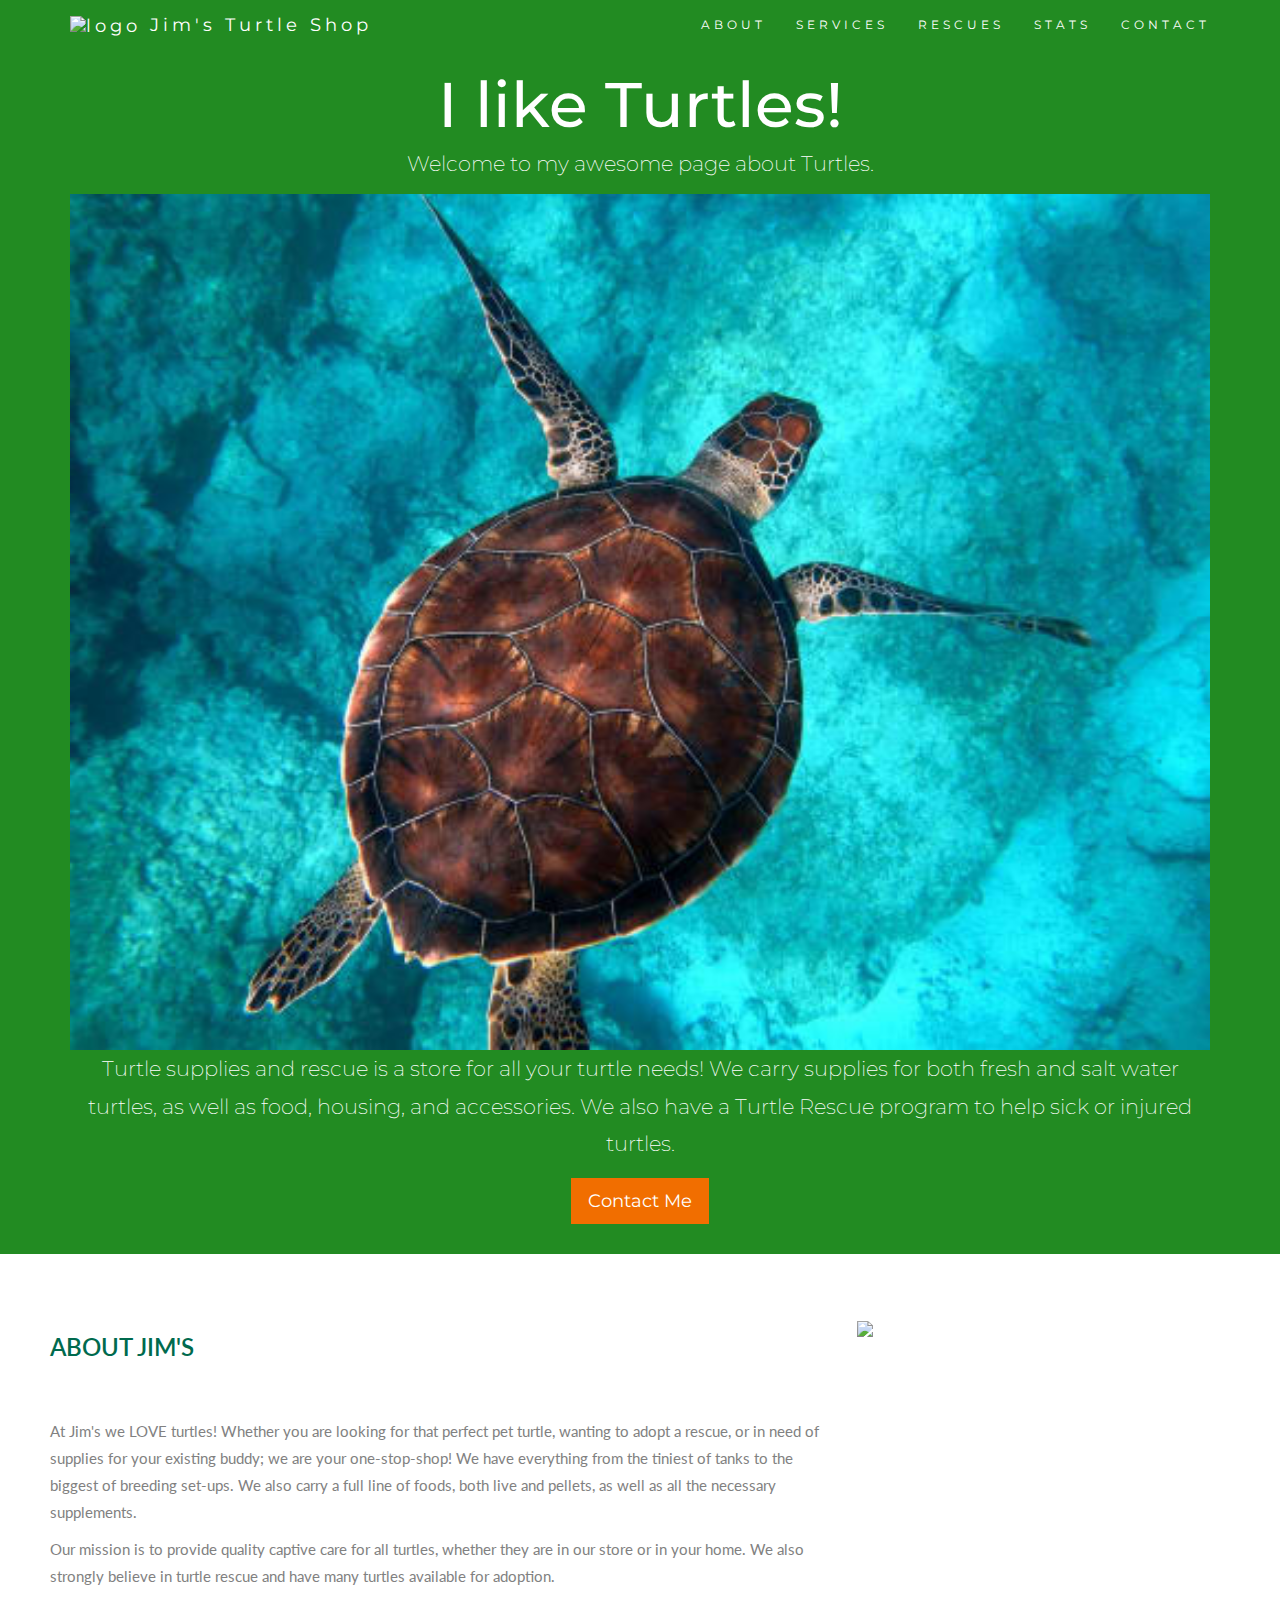
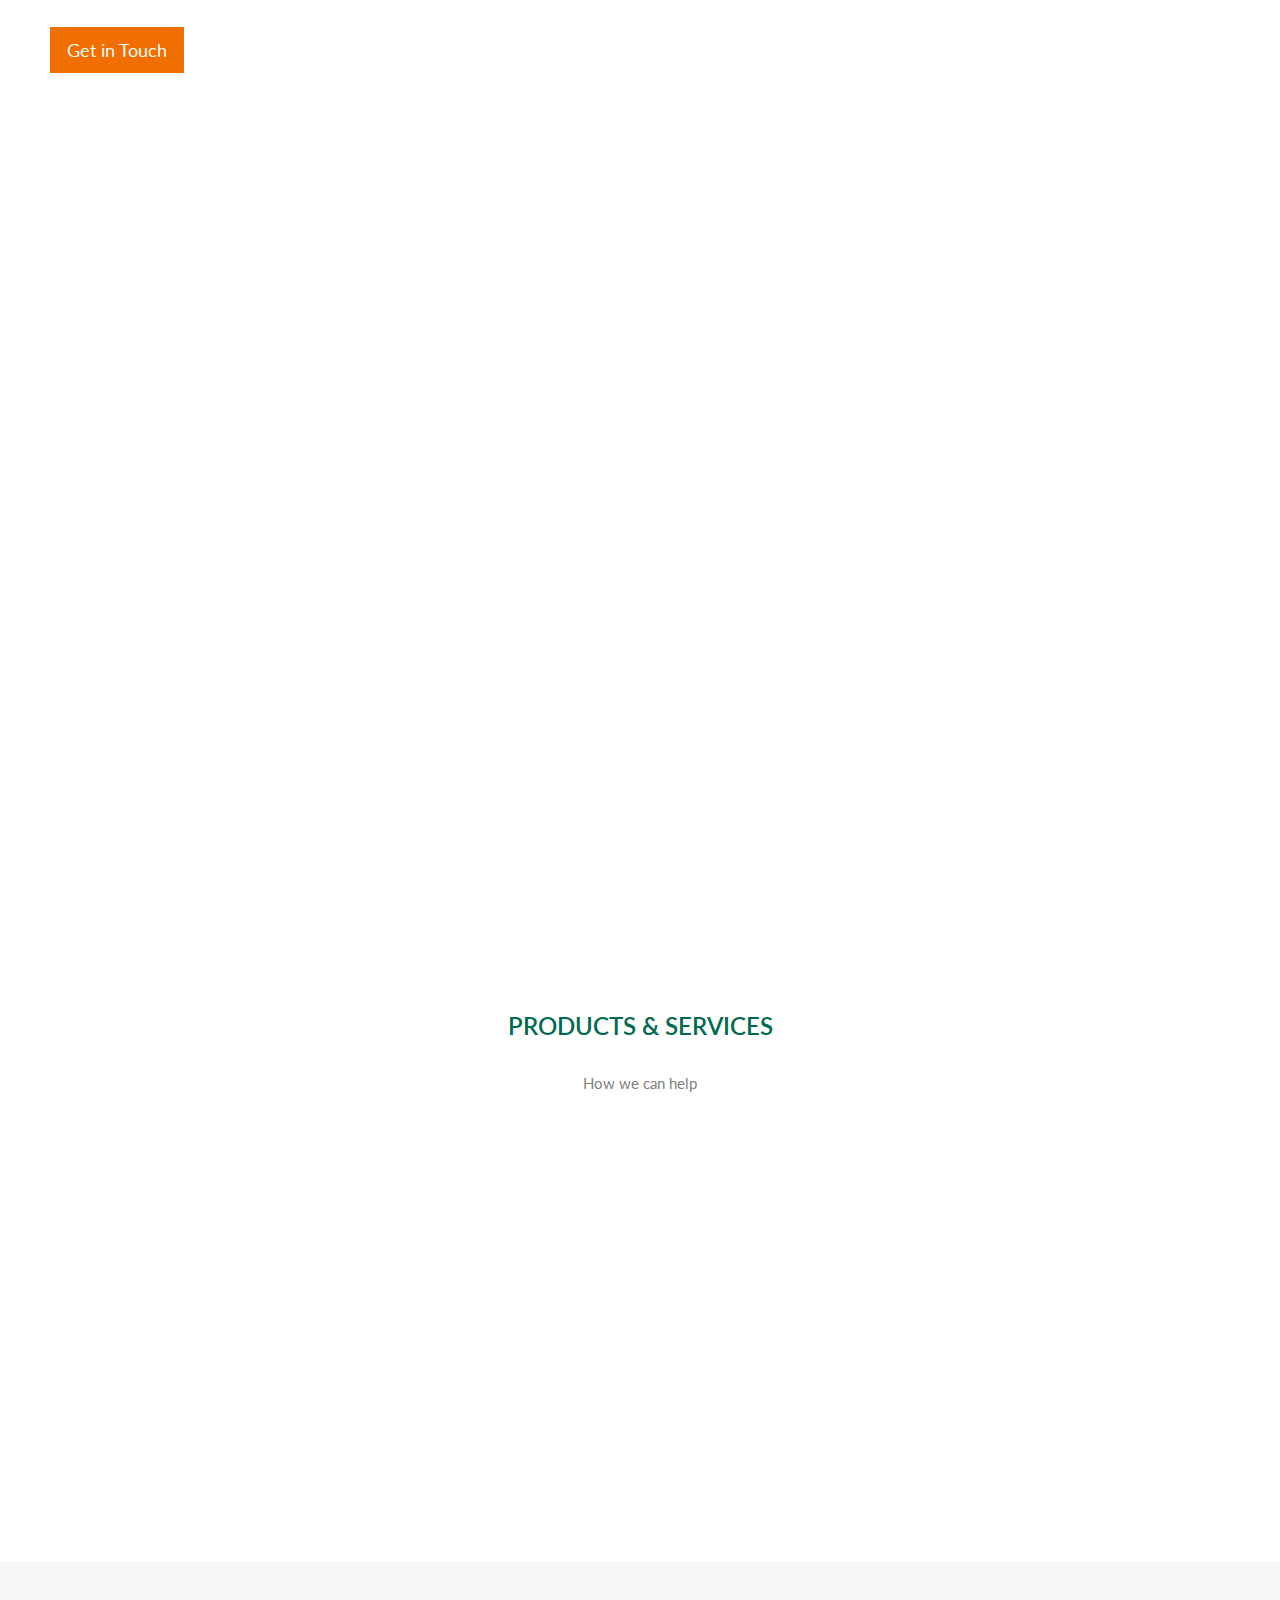
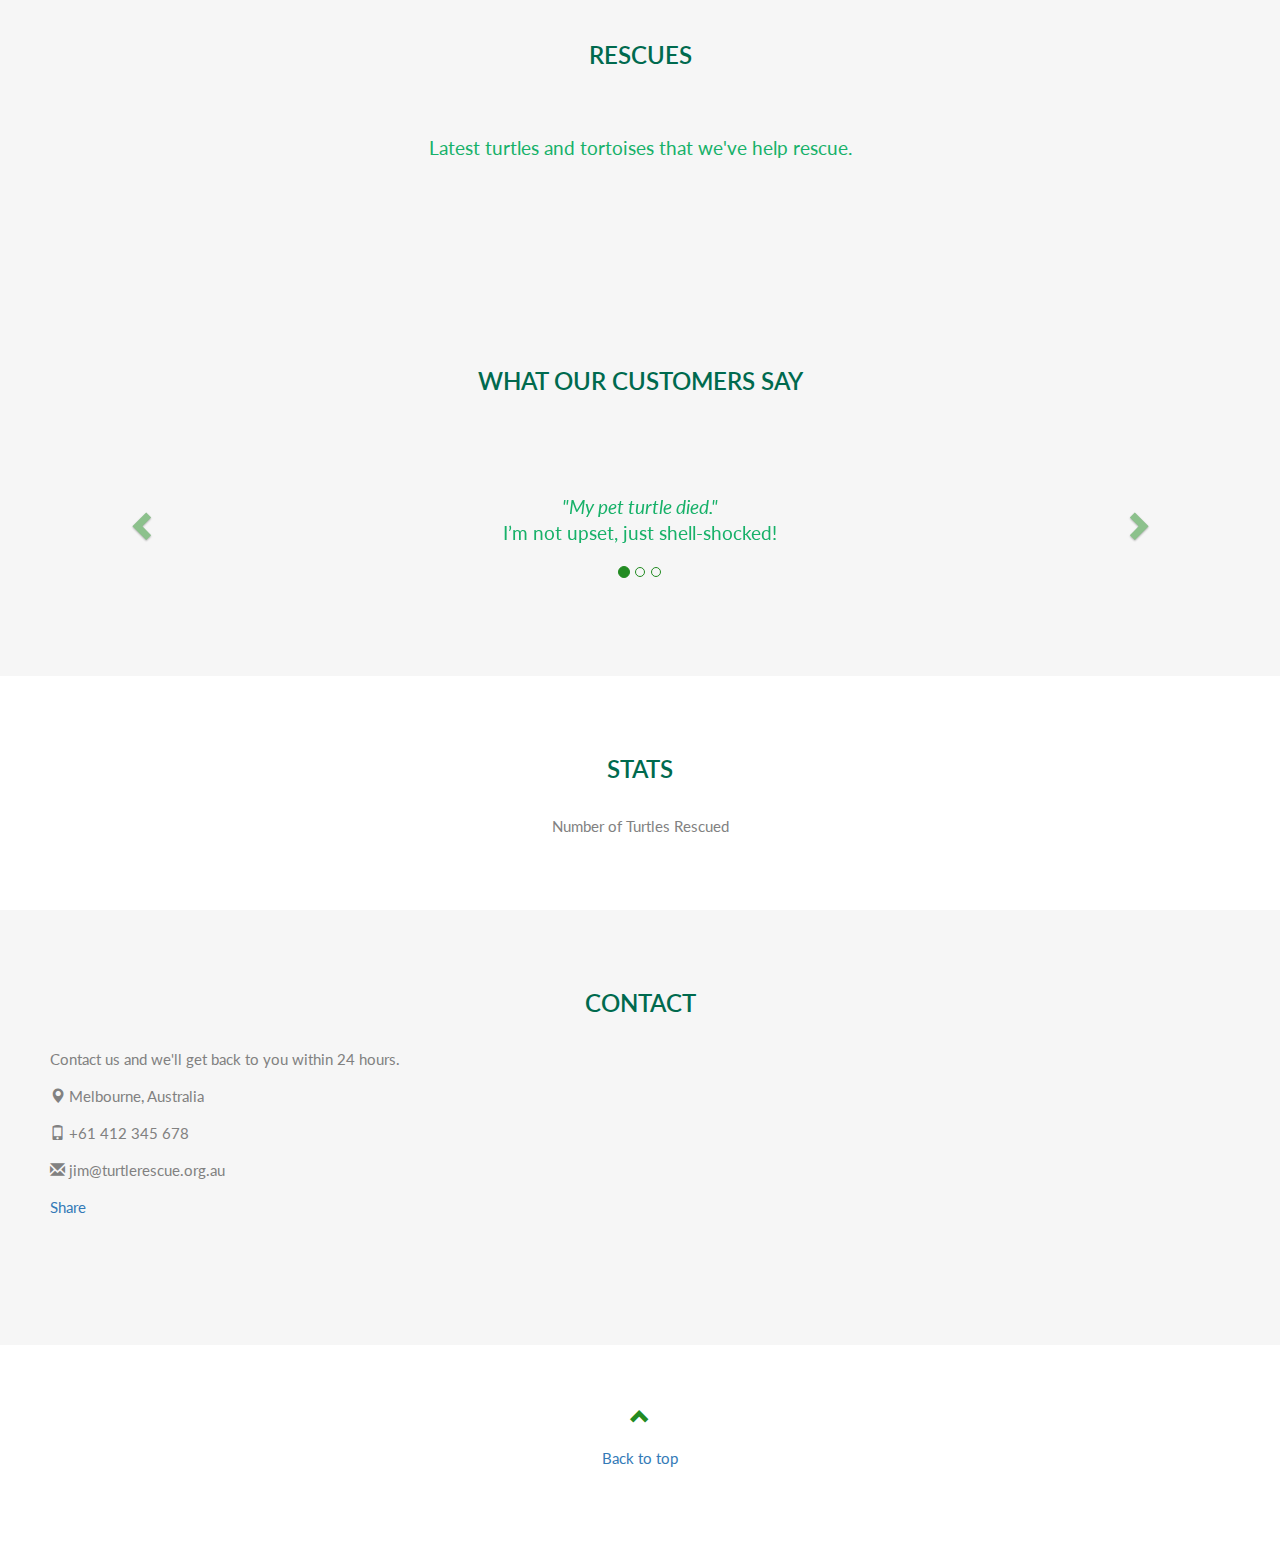
==== index.html @ ffd6977b "Added responsive images for the hero image" ====
<!DOCTYPE html>
<html lang="en">
  <head>
    <title>Jim's Turtle Shop</title>
    <meta charset="utf-8" />
    <meta name="viewport" content="width=device-width, initial-scale=1" />

    <!-- Styles -->
    <link
      rel="stylesheet"
      href="https://maxcdn.bootstrapcdn.com/bootstrap/3.4.1/css/bootstrap.min.css"
    />
    <link rel="preconnect" href="https://fonts.googleapis.com">
    <link rel="preconnect" href="https://fonts.gstatic.com" crossorigin>
    <link href="https://fonts.googleapis.com/css2?family=Lato&family=Montserrat&display=swap" rel="stylesheet">
    <link rel="stylesheet" href="styles.css" rel="stylesheet" type="text/css" />

    <!-- Javascript -->
    <script src="https://ajax.googleapis.com/ajax/libs/jquery/3.6.0/jquery.min.js"></script>
    <script src="https://maxcdn.bootstrapcdn.com/bootstrap/3.4.1/js/bootstrap.min.js"></script>
    <!-- import d3 library for displaying the chart -->
    <script src="https://d3js.org/d3.v3.min.js"></script>
  </head>
  <body id="myPage" data-spy="scroll" data-target=".navbar" data-offset="60">
    <nav class="navbar navbar-default navbar-fixed-top">
      <div class="container">
        <div class="navbar-header">
          <button
            type="button"
            class="navbar-toggle"
            data-toggle="collapse"
            data-target="#myNavbar"
          >
            <span class="icon-bar"></span>
            <span class="icon-bar"></span>
            <span class="icon-bar"></span>
          </button>
          <a class="navbar-brand" href="#myPage">
            <img
              src="logo.png"
              width="20"
              height="20"
              alt="logo"
              class="inline-block align-middle mr-2"
            />
            Jim's Turtle Shop
          </a>
        </div>
        <div class="collapse navbar-collapse" id="myNavbar">
          <ul class="nav navbar-nav navbar-right">
            <li><a href="#about">ABOUT</a></li>
            <li><a href="#services">SERVICES</a></li>
            <li><a href="#rescues">RESCUES</a></li>
            <li><a href="#stats">STATS</a></li>
            <li><a href="#contact">CONTACT</a></li>
          </ul>
        </div>
      </div>
    </nav>

    <div class="jumbotron jumbotron-fluid bg-dark">
      <div class="container text-white text-center">
        <h1 class="display-4">I like Turtles!</h1>
        <p class="lead">Welcome to my awesome page about Turtles.</p>
        <picture>
          <source
            media="(max-width: 767px)"
            sizes="(max-width: 1152px) 100vw, 1152px"
            srcset="
            ocean-turtle-03-opt_wbvh8k_ar_1_1,c_fill,g_auto__c_scale,w_360.jpg 360w,
            ocean-turtle-03-opt_wbvh8k_ar_1_1,c_fill,g_auto__c_scale,w_524.jpg 524w,
            ocean-turtle-03-opt_wbvh8k_ar_1_1,c_fill,g_auto__c_scale,w_662.jpg 662w,
            ocean-turtle-03-opt_wbvh8k_ar_1_1,c_fill,g_auto__c_scale,w_780.jpg 780w,
            ocean-turtle-03-opt_wbvh8k_ar_1_1,c_fill,g_auto__c_scale,w_886.jpg 886w,
            ocean-turtle-03-opt_wbvh8k_ar_1_1,c_fill,g_auto__c_scale,w_1053.jpg 1053w,
            ocean-turtle-03-opt_wbvh8k_ar_1_1,c_fill,g_auto__c_scale,w_1152.jpg 1152w
          ">
          <img
            sizes="(max-width: 3840px) 40vw, 1536px"
            srcset="
            ocean-turtle-03-opt_wbvh8k_c_scale,w_308.jpg 308w,
            ocean-turtle-03-opt_wbvh8k_c_scale,w_518.jpg 518w,
            ocean-turtle-03-opt_wbvh8k_c_scale,w_706.jpg 706w,
            ocean-turtle-03-opt_wbvh8k_c_scale,w_847.jpg 847w,
            ocean-turtle-03-opt_wbvh8k_c_scale,w_966.jpg 966w,
            ocean-turtle-03-opt_wbvh8k_c_scale,w_1105.jpg 1105w,
            ocean-turtle-03-opt_wbvh8k_c_scale,w_1238.jpg 1238w,
            ocean-turtle-03-opt_wbvh8k_c_scale,w_1536.jpg 1536w"
            src="ocean-turtle-03-opt_wbvh8k_c_scale,w_1536.jpg"
            alt="A turtle swimming in the ocean"
            height="540"
            width="720"
            fetchpriority="high" 
          />
        </picture>

        <p>
          Turtle supplies and rescue is a store for all your turtle needs! We
          carry supplies for both fresh and salt water turtles, as well as food,
          housing, and accessories. We also have a Turtle Rescue program to help
          sick or injured turtles.
        </p>
        <a class="btn btn-primary btn-lg" href="#contact" role="button"
          >Contact Me</a
        >
      </div>
      <!-- /.container -->
    </div>
    <!-- /.jumbotron -->

    <!-- Container (About Section) -->
    <div id="about" class="container-fluid">
      <div class="row">
        <div class="col-sm-8">
          <h2>About Jim's</h2>
          <br />
          <p>
            At Jim's we LOVE turtles! Whether you are looking for that perfect
            pet turtle, wanting to adopt a rescue, or in need of supplies for
            your existing buddy; we are your one-stop-shop! We have everything
            from the tiniest of tanks to the biggest of breeding set-ups. We
            also carry a full line of foods, both live and pellets, as well as
            all the necessary supplements.
          </p>

          <p>
            Our mission is to provide quality captive care for all turtles,
            whether they are in our store or in your home. We also strongly
            believe in turtle rescue and have many turtles available for
            adoption.
          </p>
          <br /><a class="btn btn-primary btn-lg" href="#contact" role="button"
            >Get in Touch</a
          >
        </div>
        <div class="col-sm-4">
          <img src="baby-turtle.gif" />
        </div>
      </div>
    </div>

    <!-- Container (Video Section) -->
    <div class="container-fluid">
      <div class="row">
        <div class="embed-responsive embed-responsive-16by9">
          <iframe
            class="embed-responsive-item"
            src="https://www.youtube.com/embed/CMNry4PE93Y?rel=0"
            allowfullscreen
          ></iframe>
        </div>
      </div>
    </div>

    <!-- Container (Services Section) -->
    <div id="services" class="container-fluid text-center">
      <h2>Products & Services</h2>
      <p>How we can help</p>
      <br />
      <div class="row slideanim">
        <div class="col-sm-4">
          <span class="glyphicon glyphicon-off logo-small"></span>
          <h4>Turtle Rescue</h4>
          <p>
            We have a turtle rescue program to help sick or injured turtles. We
            also have a turtle adoption program.
          </p>
        </div>
        <div class="col-sm-4">
          <span class="glyphicon glyphicon-heart logo-small"></span>
          <h4>Custom Enclosures</h4>
          <p>
            We can design and build custom turtle enclosures to fit your
            specific needs.
          </p>
        </div>
        <div class="col-sm-4">
          <span class="glyphicon glyphicon-lock logo-small"></span>
          <h4>Turtle Tanks</h4>
          <p>
            We have a wide selection of turtle tanks, from small to large, to
            accommodate any size turtle.
          </p>
        </div>
      </div>
      <br /><br />
      <div class="row slideanim">
        <div class="col-sm-4">
          <span class="glyphicon glyphicon-leaf logo-small"></span>
          <h4>Care Seminars</h4>
          <p>Jim himself gives FREE seminars monthly on proper turtle care.</p>
        </div>
        <div class="col-sm-4">
          <span class="glyphicon glyphicon-certificate logo-small"></span>
          <h4>Live Food</h4>
          <p>
            We stock live fish, crickets, and worms for your turtle to feast on.
          </p>
        </div>
        <div class="col-sm-4">
          <span class="glyphicon glyphicon-wrench logo-small"></span>
          <h4>Accessories</h4>
          <p>
            We carry a variety of turtle accessories, including basking docks,
            filter systems, and more.
          </p>
        </div>
      </div>
    </div>

    <!-- Container (Rescues Section) -->
    <div id="rescues" class="container-fluid text-center bg-grey">
      <h2>Rescues</h2>
      <br />
      <h4>Latest turtles and tortoises that we've help rescue.</h4>
      <div class="row text-center slideanim">
        <div class="col-sm-4">
          <div class="thumbnail">
            <img src="ocean-turtle-04.jpg" alt="Tina, Tess, and Tiffany" />
            <p><strong>Tina, Tess, and Tiffany</strong></p>
            <p>3 cute baby tortoises</p>
          </div>
        </div>
        <div class="col-sm-4">
          <div class="thumbnail">
            <img src="ocean-turtle-01.jpg" alt="Tim" />
            <p><strong>Tim</strong></p>
            <p>An older one who ate a plastic straw.</p>
          </div>
        </div>
        <div class="col-sm-4">
          <div class="thumbnail">
            <img src="ocean-turtle-02.jpg" alt="Tate" />
            <p><strong>Tate</strong></p>
            <p>A strong swimmer who had a sore flipper.</p>
          </div>
        </div>
      </div>
      <br />

      <h2>What our customers say</h2>
      <div
        id="myCarousel"
        class="carousel slide text-center"
        data-ride="carousel"
      >
        <!-- Indicators -->
        <ol class="carousel-indicators">
          <li data-target="#myCarousel" data-slide-to="0" class="active"></li>
          <li data-target="#myCarousel" data-slide-to="1"></li>
          <li data-target="#myCarousel" data-slide-to="2"></li>
        </ol>

        <!-- Wrapper for slides -->
        <div class="carousel-inner" role="listbox">
          <div class="item active">
            <h4>
              "My pet turtle died."<br /><span
                >I’m not upset, just shell-shocked!</span
              >
            </h4>
          </div>
          <div class="item">
            <h4>
              "Where does a turtle go when it’s raining?"<br /><span>
                A shell-ter.</span
              >
            </h4>
          </div>
          <div class="item">
            <h4>
              "My friend and I went to a turtle pun class yesterday. "<br /><span
                >It tortoise nothing.</span
              >
            </h4>
          </div>
        </div>

        <!-- Left and right controls -->
        <a
          class="left carousel-control"
          href="#myCarousel"
          role="button"
          data-slide="prev"
        >
          <span
            class="glyphicon glyphicon-chevron-left"
            aria-hidden="true"
          ></span>
          <span class="sr-only">Previous</span>
        </a>
        <a
          class="right carousel-control"
          href="#myCarousel"
          role="button"
          data-slide="next"
        >
          <span
            class="glyphicon glyphicon-chevron-right"
            aria-hidden="true"
          ></span>
          <span class="sr-only">Next</span>
        </a>
      </div>
    </div>

    <!-- Container (Stats Section) -->
    <div id="stats" class="container-fluid">
      <div class="text-center">
        <h2>Stats</h2>
        <p>Number of Turtles Rescued</p>
      </div>
      <div class="row slideanim">
        <!-- svg chart goes here-->
        <div id="graphic"></div>
      </div>
    </div>

    <!-- Container (Contact Section) -->
    <div id="contact" class="container-fluid bg-grey">
      <h2 class="text-center">CONTACT</h2>
      <div class="row">
        <div class="col-sm-5">
          <p>Contact us and we'll get back to you within 24 hours.</p>
          <p>
            <span class="glyphicon glyphicon-map-marker"></span> Melbourne,
            Australia
          </p>
          <p><span class="glyphicon glyphicon-phone"></span> +61 412 345 678</p>
          <p>
            <span class="glyphicon glyphicon-envelope"></span>
            jim@turtlerescue.org.au
          </p>
          <!--   facebook share widget -->
          <div id="fb-root"></div>
          <script
            async
            defer
            crossorigin="anonymous"
            src="https://connect.facebook.net/en_US/sdk.js#xfbml=1&version=v3.3&appId=1042987515879761&autoLogAppEvents=1"
          ></script>
          <div
            class="fb-share-button"
            data-href="https://www.facebook.com/googlechrome/"
            data-layout="button_count"
            data-size="small"
          >
            <a
              target="_blank"
              href="https://www.facebook.com/sharer/sharer.php?u=https%3A%2F%2Fwww.facebook.com%2Fgoldblumofficial%2F&amp;src=sdkpreparse"
              class="fb-xfbml-parse-ignore"
              >Share</a
            >
          </div>
        </div>
        <div class="col-sm-7 slideanim">
          <div class="row">
            <div class="col-sm-6 form-group">
              <input
                class="form-control"
                id="name"
                name="name"
                placeholder="Name"
                type="text"
                required
              />
            </div>
            <div class="col-sm-6 form-group">
              <input
                class="form-control"
                id="email"
                name="email"
                placeholder="Email"
                type="email"
                required
              />
            </div>
          </div>
          <textarea
            class="form-control"
            id="comments"
            name="comments"
            placeholder="Comment"
            rows="5"
          ></textarea
          ><br />
          <div class="row">
            <div class="col-sm-12 form-group">
              <button class="btn btn-primary pull-right" type="submit">
                Send
              </button>
            </div>
          </div>
        </div>
      </div>
    </div>

    <footer class="container-fluid text-center">
      <a href="#myPage" title="To Top">
        <span class="glyphicon glyphicon-chevron-up"></span>
        <p>Back to top</p>
      </a>
    </footer>

    <script>
      $(document).ready(function(){
        // Add smooth scrolling to all links in navbar + footer link
        $(".navbar a, footer a[href='#myPage']").on('click', function(event) {
          // Make sure this.hash has a value before overriding default behavior
          if (this.hash !== "") {
            // Prevent default anchor click behavior
            event.preventDefault();

            // Store hash
            var hash = this.hash;

            // Using jQuery's animate() method to add smooth page scroll
            // The optional number (900) specifies the number of milliseconds it takes to scroll to the specified area
            $('html, body').animate({
              scrollTop: $(hash).offset().top
            }, 900, function(){

              // Add hash (#) to URL when done scrolling (default click behavior)
              window.location.hash = hash;
            });
          } // End if
        });

        $(window).scroll(function() {
          $(".slideanim").each(function(){
            var pos = $(this).offset().top;

            var winTop = $(window).scrollTop();
              if (pos < winTop + 600) {
                $(this).addClass("slide");
              }
          });
        });
      })
    </script>

    <script src="script.js"></script>
  </body>
</html>
---- styles.css ----
body
{
  font: 400 15px Lato, sans-serif;
  line-height: 1.8;
  color: #818181;
}

h2
{
  font-size: 24px;
  text-transform: uppercase;
  color: #006A4E;
  font-weight: 600;
  margin-bottom: 30px;
}

h4
{
  font-size: 19px;
  line-height: 1.375em;
  color: #17B169;
  font-weight: 400;
  margin-bottom: 30px;
}

img {
  width: 100%;
  height: auto;
}

.jumbotron {
  position:relative;
  overflow:hidden;
  background-color: #228b22;
  color: #fff;
  padding: 5rem 0px 3rem !important;
  font-family: Montserrat, sans-serif;
  margin-bottom: 0px;
}

.container-fluid
{
  padding: 60px 50px;
}

.bg-grey
{
  background-color: #f6f6f6;
}

.navbar-default .navbar-toggle .icon-bar {
    background-color: #fff;
}

.navbar-default, .navbar-default .navbar-toggle:focus, .navbar-default .navbar-toggle:hover {
    background-color: #228b22;
}

.navbar-brand>img {
    max-height: 100%;
    height: 100%;
    width: auto;
    margin: 0 auto;
    -o-object-fit: contain;
    object-fit: contain;
    display: inline;
}

.btn-primary {
    color: #fff;
    background-color: #f16e00;
    border-color: #f16e00;
    border-radius: 0px;
}

.btn-primary:hover, .btn-primary:active {
    color: #000;
    background-color: #fff;
    border-color: #000;
    border-radius: 0px;
}

.thumbnail
{
  padding: 0 0 15px 0;
  border: none;
  border-radius: 0;
}

.thumbnail img
{
  width: 100%;
  height: 100%;
  margin-bottom: 10px;
}

.carousel-control.right, .carousel-control.left
{
  background-image: none;
  color: #228b22;
}

.carousel-indicators li
{
  border-color: #228b22;
}

.carousel-indicators li.active
{
  background-color: #228b22;
}

.item h4
{
  font-size: 19px;
  line-height: 1.375em;
  font-weight: 400;
  font-style: italic;
  margin: 70px 0;
}

.item span
{
  font-style: normal;
}

.panel
{
  border: 1px solid #228b22;
  border-radius: 0 !important;
  transition: box-shadow 0.5s;
}

.panel:hover
{
  box-shadow: 5px 0px 40px rgba(0,0,0, .2);
}

.panel-footer .btn:hover
{
  border: 1px solid #228b22;
  background-color: #fff !important;
  color: #228b22;
}

.panel-heading
{
  color: #fff !important;
  background-color: #228b22 !important;
  padding: 25px;
  border-bottom: 1px solid transparent;
  border-top-left-radius: 0px;
  border-top-right-radius: 0px;
  border-bottom-left-radius: 0px;
  border-bottom-right-radius: 0px;
}

.panel-footer
{
  background-color: white !important;
}

.panel-footer h3
{
  font-size: 32px;
}

.panel-footer h4
{
  color: #aaa;
  font-size: 14px;
}

.panel-footer .btn
{
  margin: 15px 0;
  background-color: #228b22;
  color: #fff;
}

.navbar
{
  margin-bottom: 0;
  background-color: #228b22;
  z-index: 9999;
  border: 0;
  font-size: 12px !important;
  line-height: 1.42857143 !important;
  letter-spacing: 4px;
  border-radius: 0;
  font-family: Montserrat, sans-serif;
}

.navbar li a, .navbar .navbar-brand
{
  color: #fff !important;
}

.navbar-nav li a:hover, .navbar-nav li.active a
{
  color: #228b22 !important;
  background-color: #fff !important;
}

.navbar-default .navbar-toggle
{
  border-color: transparent;
  color: #fff !important;
}

footer .glyphicon
{
  font-size: 20px;
  margin-bottom: 20px;
  color: #228b22;
}

.slideanim
{
  visibility: hidden;
}

.slide
{
  animation-name: slide;
  -webkit-animation-name: slide;
  animation-duration: 1s;
  -webkit-animation-duration: 1s;
  visibility: visible;
}

@keyframes slide
{
  0%
  {
    opacity: 0;
    transform: translateY(70%);
  }

  100%
  {
    opacity: 1;
    transform: translateY(0%);
  }
}

@-webkit-keyframes slide
{
  0%
  {
    opacity: 0;
    -webkit-transform: translateY(70%);
  }

  100%
  {
    opacity: 1;
    -webkit-transform: translateY(0%);
  }
}

@media screen and (max-width: 768px)
{
  .col-sm-4
  {
    text-align: center;
    margin: 25px 0;
  }

  .btn-lg
  {
    width: 100%;
    margin-bottom: 35px;
  }
}

@media screen and (max-width: 480px)
{
  .logo
  {
    font-size: 150px;
  }
}


/* chart */


path { 
    stroke: #228b22;
    stroke-width: 3;
    fill: none;
}

.axis path,
.axis line {
    fill: none;
    stroke: #D3D3D3;
    stroke-width: 1;
    shape-rendering: crispEdges;
}
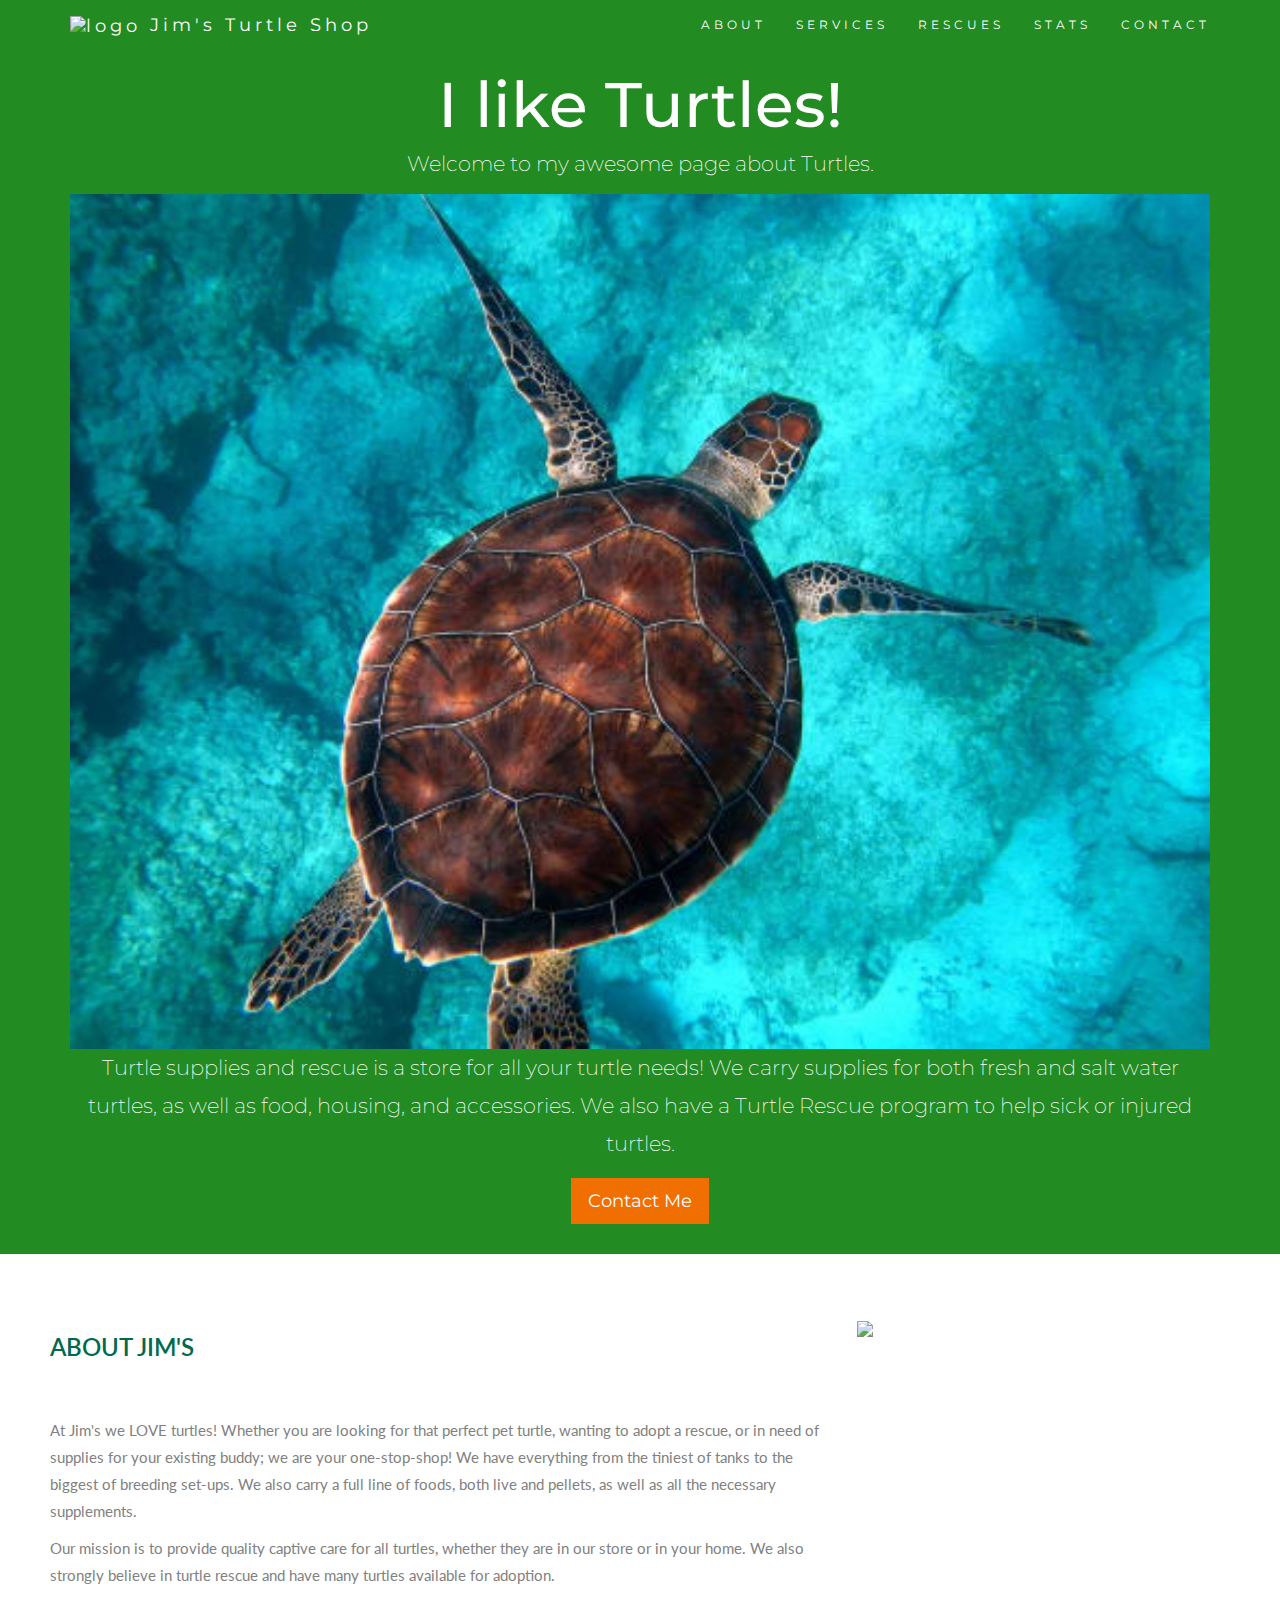
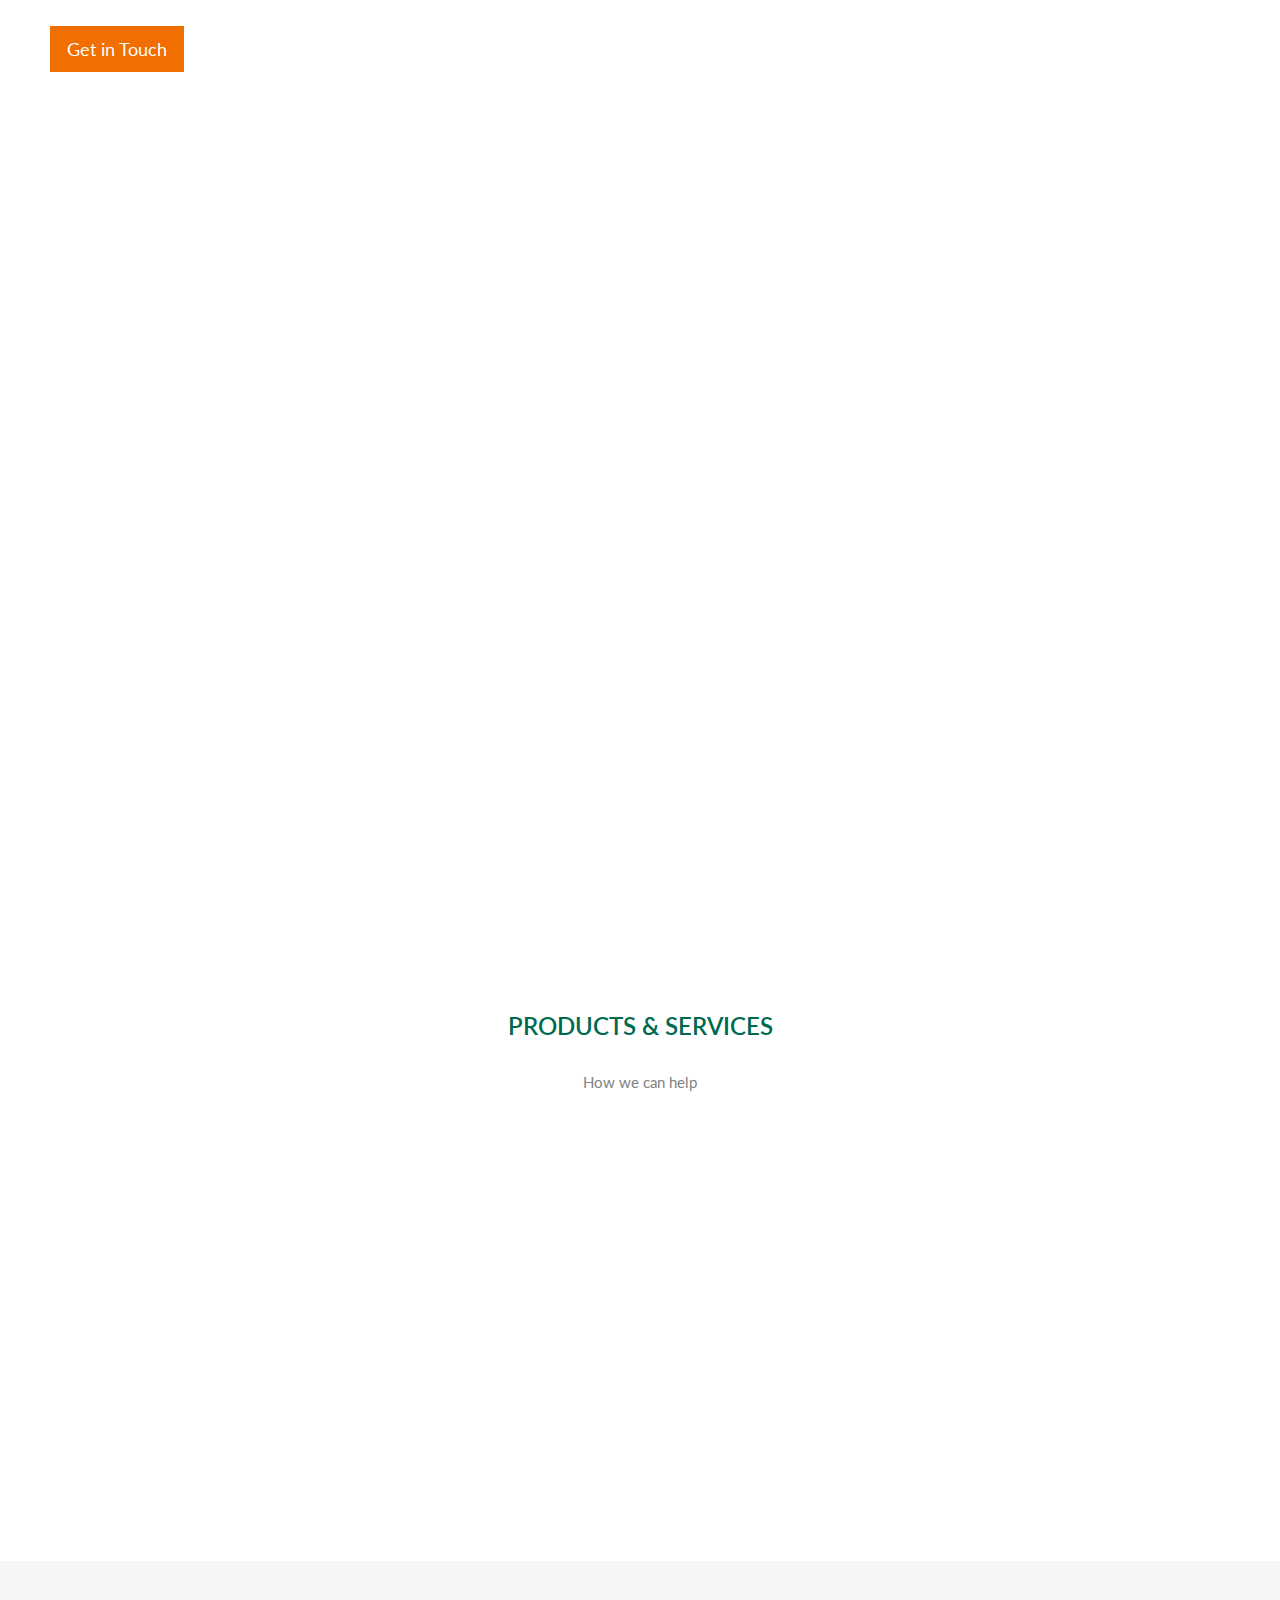
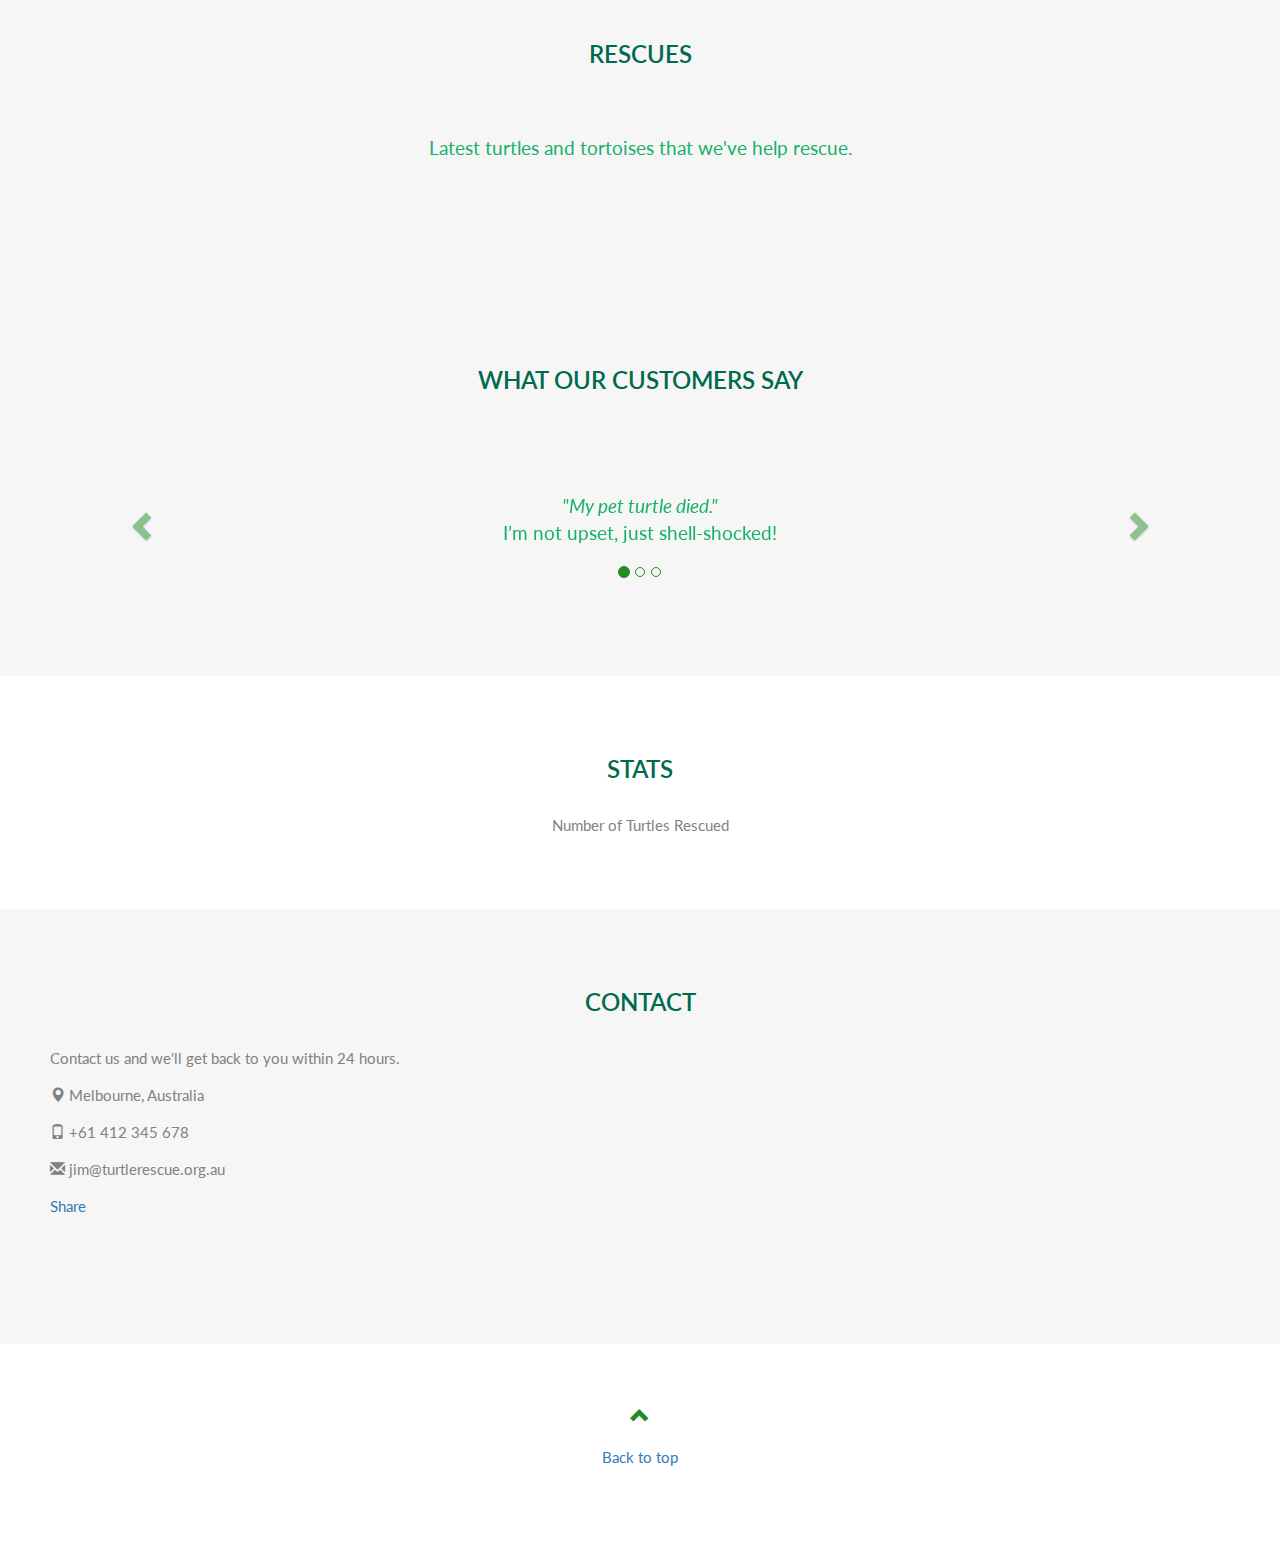
==== commit 3ea38443: "Added only one art direction to responsive hero image" ====
--- a/index.html
+++ b/index.html
@@ -63,28 +63,16 @@
         <h1 class="display-4">I like Turtles!</h1>
         <p class="lead">Welcome to my awesome page about Turtles.</p>
         <picture>
-          <source
-            media="(max-width: 767px)"
-            sizes="(max-width: 1152px) 100vw, 1152px"
-            srcset="
-            ocean-turtle-03-opt_wbvh8k_ar_1_1,c_fill,g_auto__c_scale,w_360.jpg 360w,
-            ocean-turtle-03-opt_wbvh8k_ar_1_1,c_fill,g_auto__c_scale,w_524.jpg 524w,
-            ocean-turtle-03-opt_wbvh8k_ar_1_1,c_fill,g_auto__c_scale,w_662.jpg 662w,
-            ocean-turtle-03-opt_wbvh8k_ar_1_1,c_fill,g_auto__c_scale,w_780.jpg 780w,
-            ocean-turtle-03-opt_wbvh8k_ar_1_1,c_fill,g_auto__c_scale,w_886.jpg 886w,
-            ocean-turtle-03-opt_wbvh8k_ar_1_1,c_fill,g_auto__c_scale,w_1053.jpg 1053w,
-            ocean-turtle-03-opt_wbvh8k_ar_1_1,c_fill,g_auto__c_scale,w_1152.jpg 1152w
-          ">
           <img
             sizes="(max-width: 3840px) 40vw, 1536px"
             srcset="
-            ocean-turtle-03-opt_wbvh8k_c_scale,w_308.jpg 308w,
-            ocean-turtle-03-opt_wbvh8k_c_scale,w_518.jpg 518w,
-            ocean-turtle-03-opt_wbvh8k_c_scale,w_706.jpg 706w,
-            ocean-turtle-03-opt_wbvh8k_c_scale,w_847.jpg 847w,
-            ocean-turtle-03-opt_wbvh8k_c_scale,w_966.jpg 966w,
-            ocean-turtle-03-opt_wbvh8k_c_scale,w_1105.jpg 1105w,
-            ocean-turtle-03-opt_wbvh8k_c_scale,w_1238.jpg 1238w,
+            ocean-turtle-03-opt_wbvh8k_c_scale,w_360.jpg 360w,
+            ocean-turtle-03-opt_wbvh8k_c_scale,w_525.jpg 525w,
+            ocean-turtle-03-opt_wbvh8k_c_scale,w_735.jpg 735w,
+            ocean-turtle-03-opt_wbvh8k_c_scale,w_877.jpg 877w,
+            ocean-turtle-03-opt_wbvh8k_c_scale,w_997.jpg 997w,
+            ocean-turtle-03-opt_wbvh8k_c_scale,w_1132.jpg 1132w,
+            ocean-turtle-03-opt_wbvh8k_c_scale,w_1232.jpg 1232w,
             ocean-turtle-03-opt_wbvh8k_c_scale,w_1536.jpg 1536w"
             src="ocean-turtle-03-opt_wbvh8k_c_scale,w_1536.jpg"
             alt="A turtle swimming in the ocean"
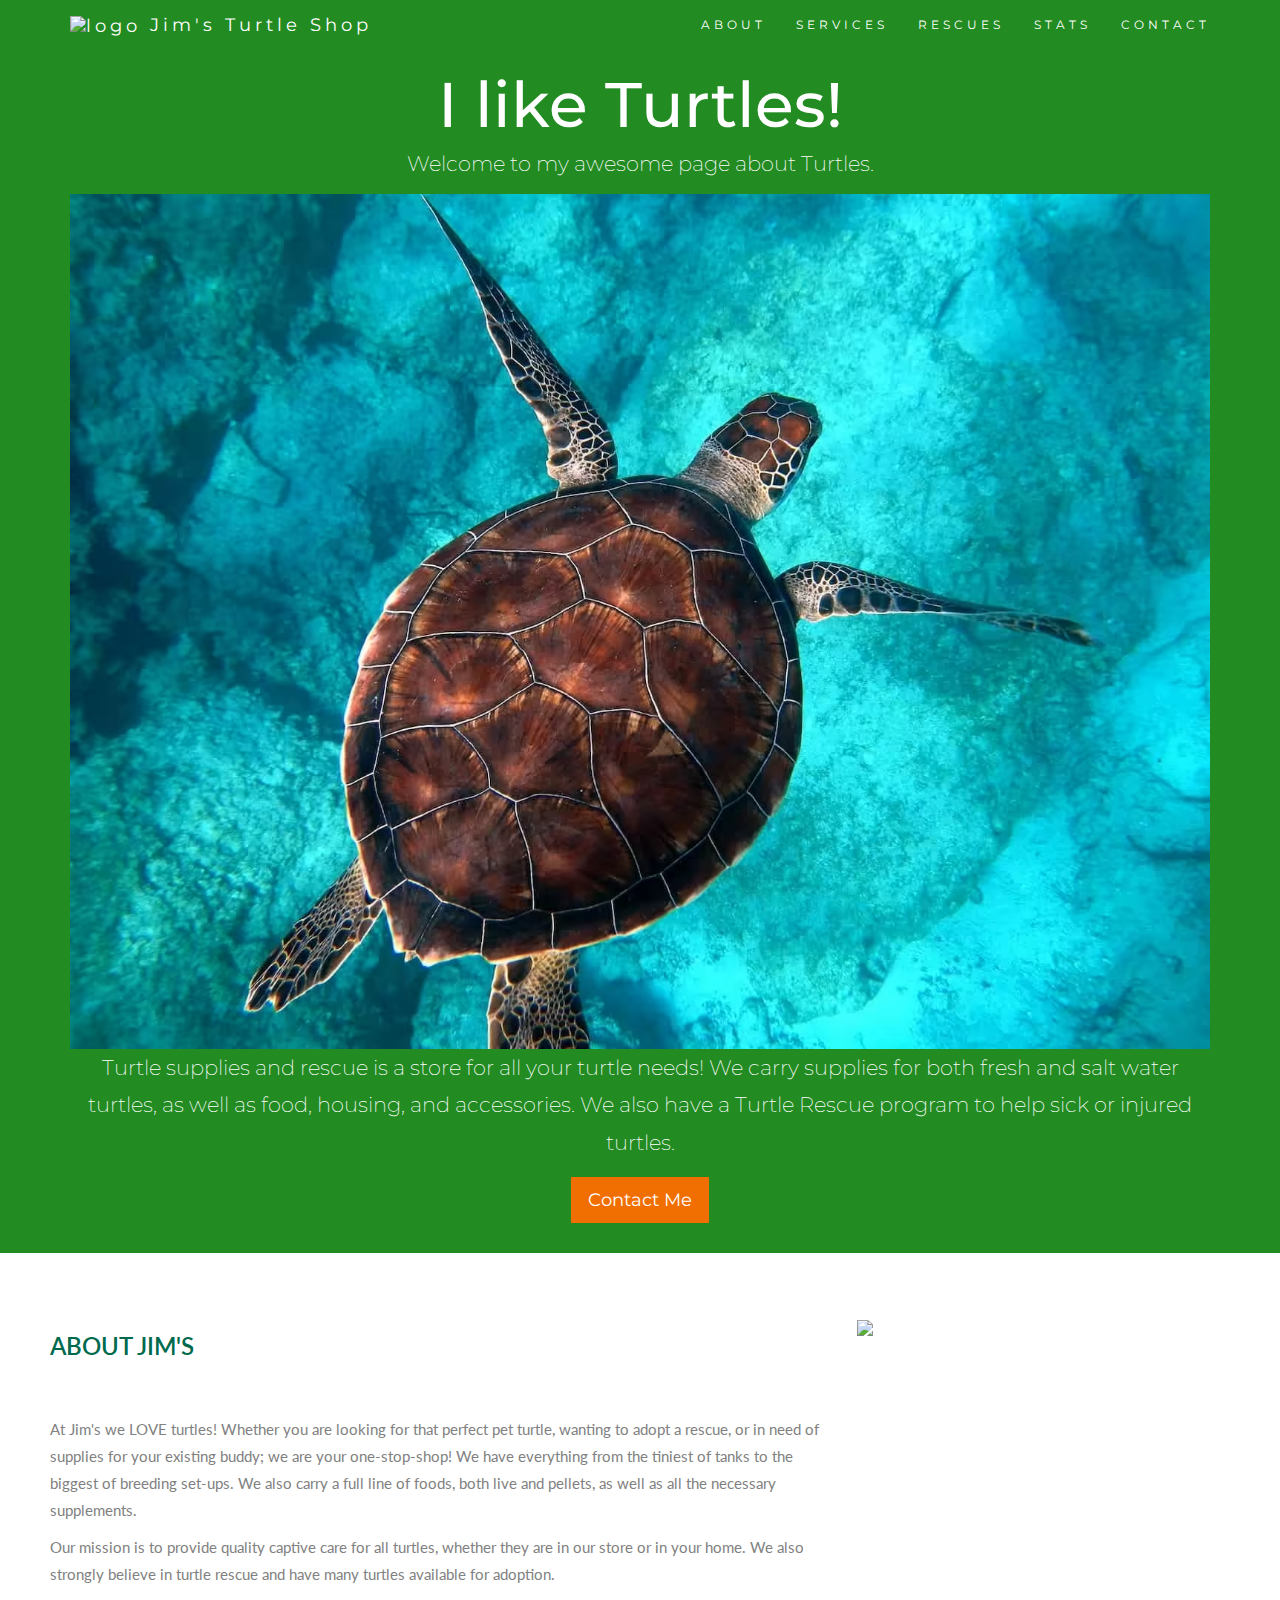
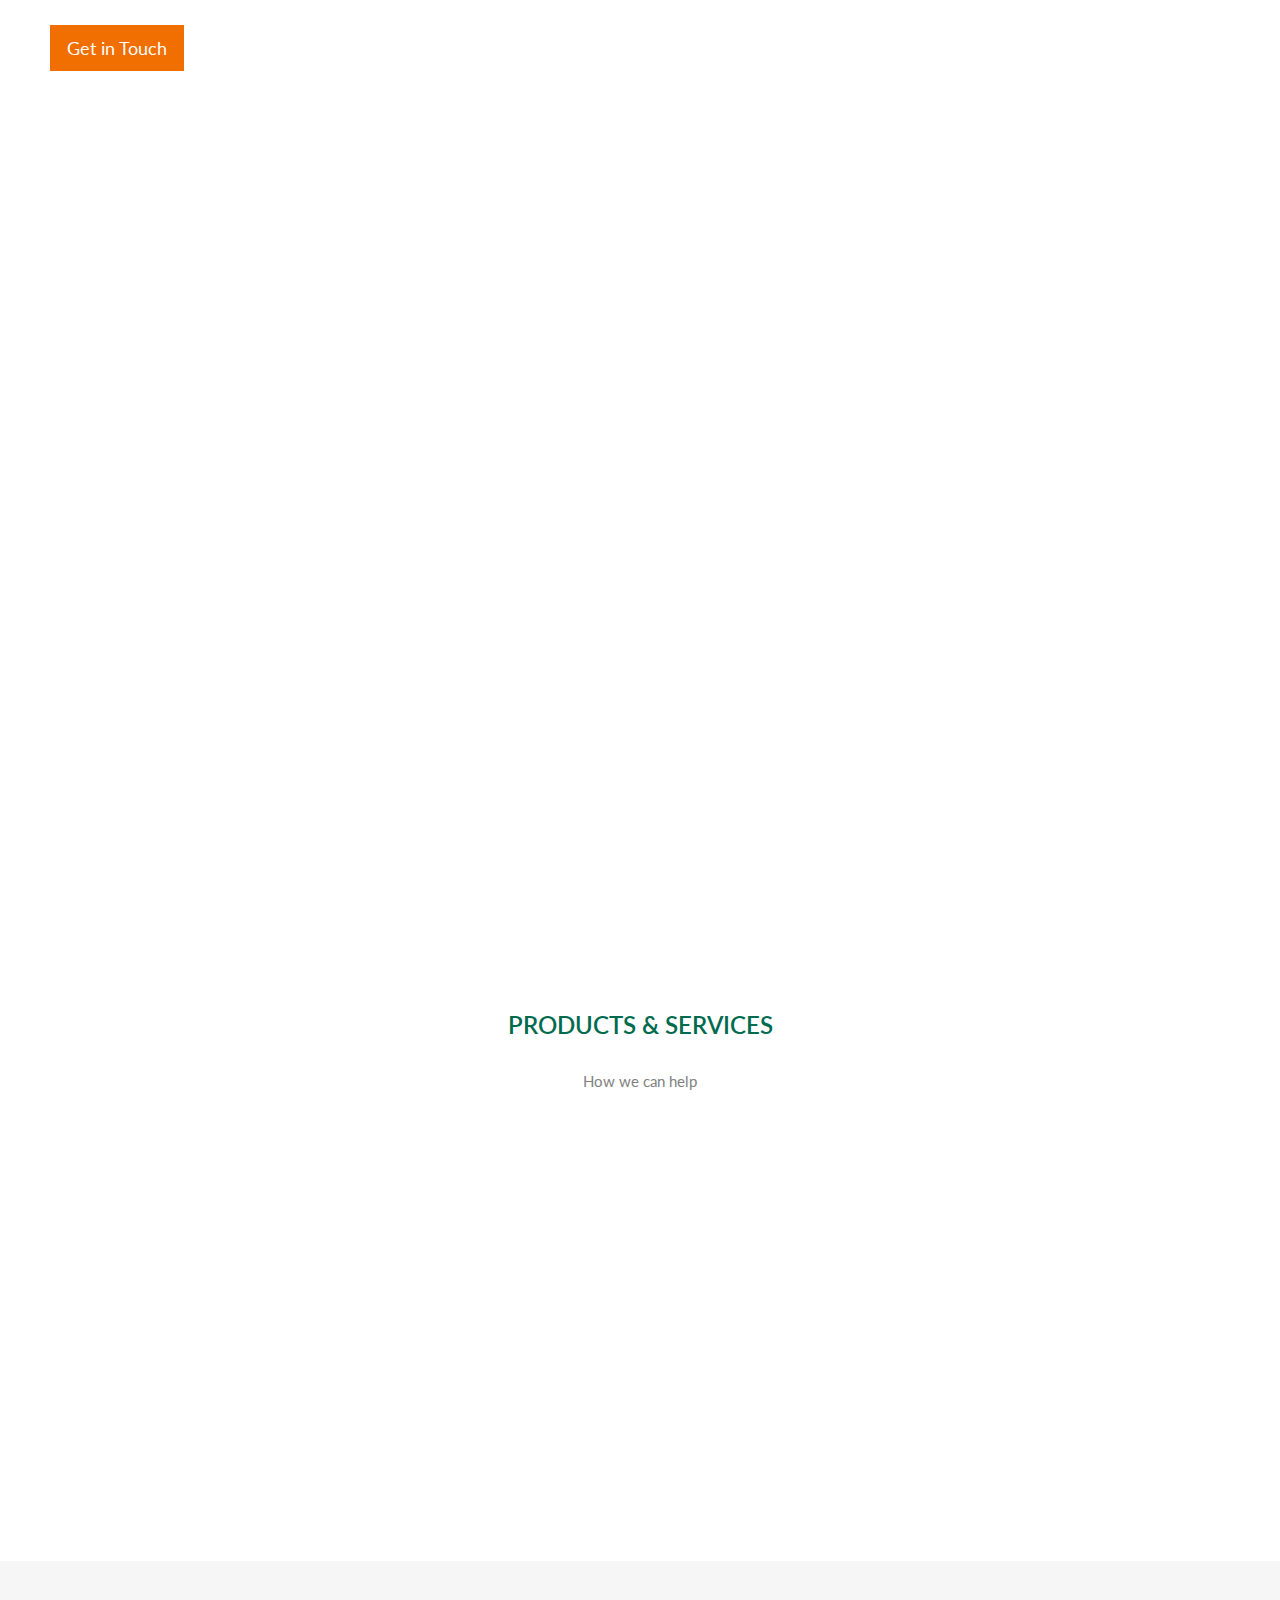
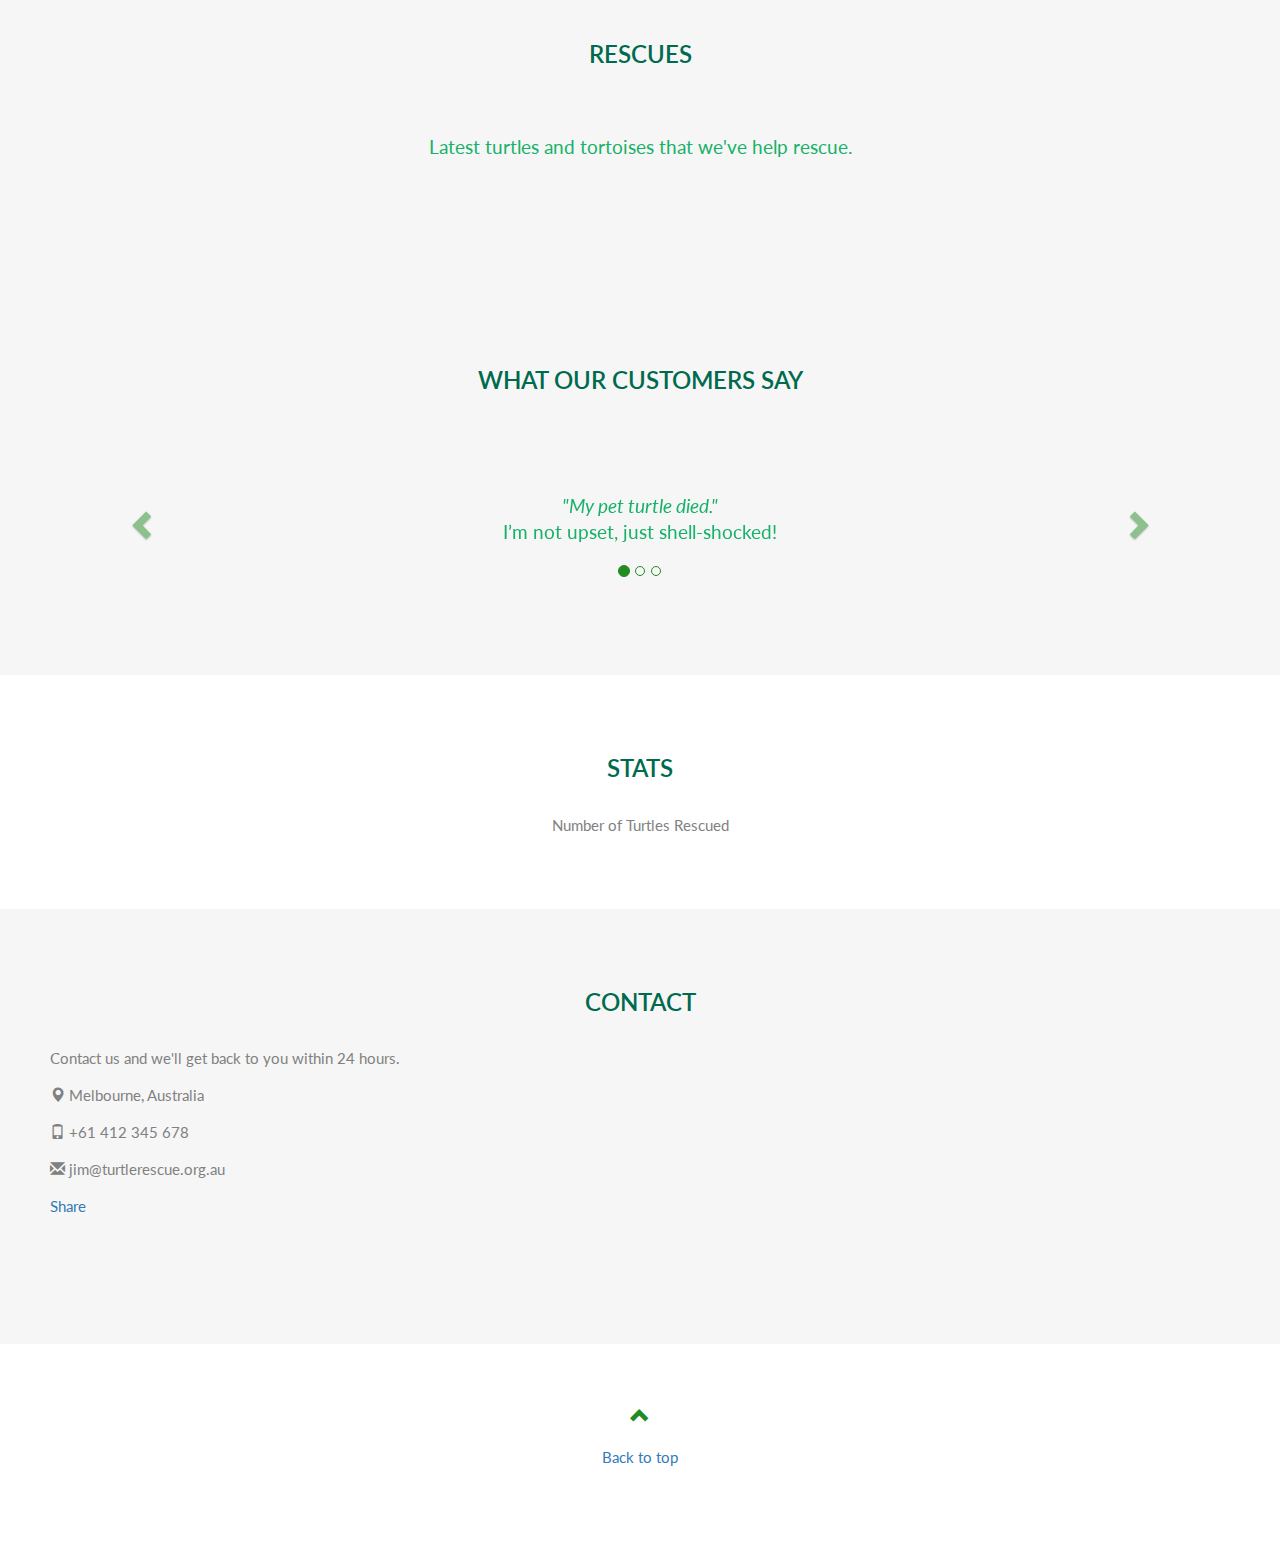
==== commit f262f5d4: "Added next gen formats for hero image - avif & webp" ====
--- a/index.html
+++ b/index.html
@@ -63,6 +63,8 @@
         <h1 class="display-4">I like Turtles!</h1>
         <p class="lead">Welcome to my awesome page about Turtles.</p>
         <picture>
+          <source type="image/avif" srcset="ocean-turtle-03-opt.avif">
+          <source type="image/webp" srcset="ocean-turtle-03-opt.webp">
           <img
             sizes="(max-width: 3840px) 40vw, 1536px"
             srcset="
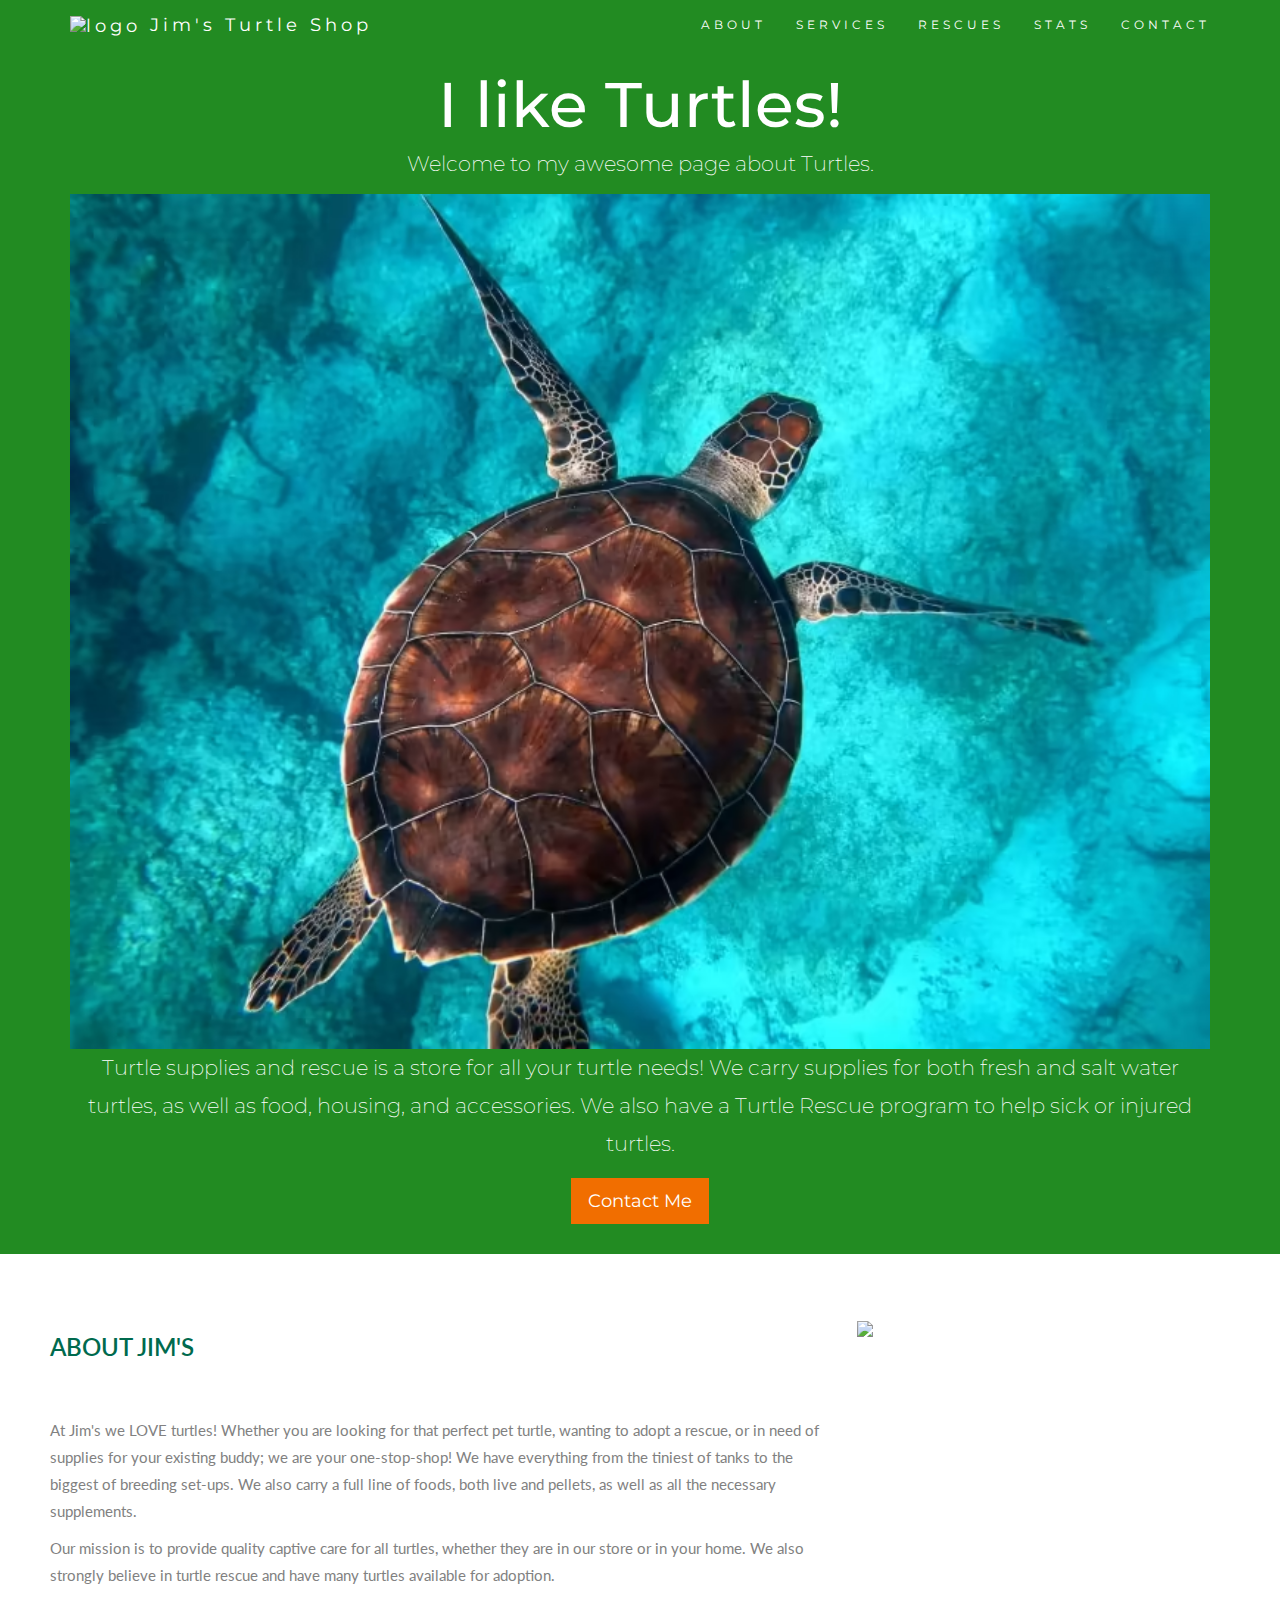
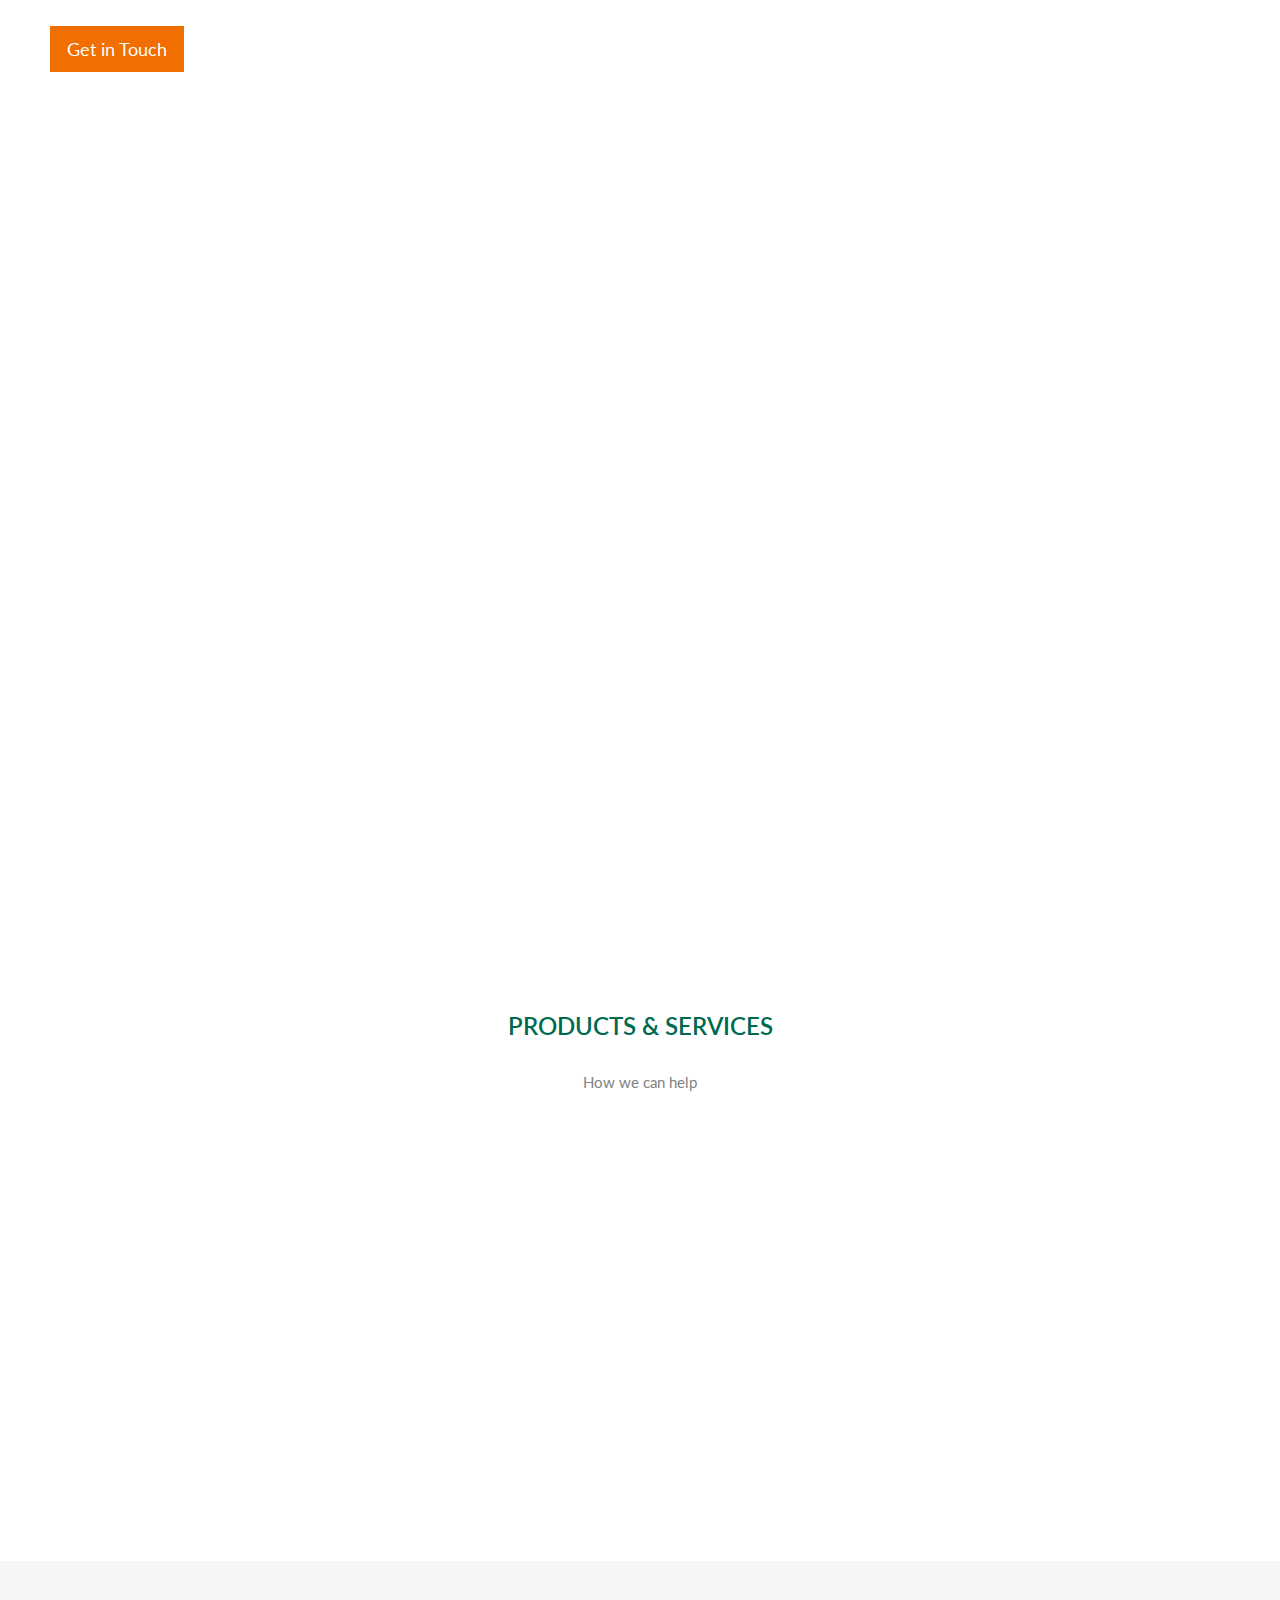
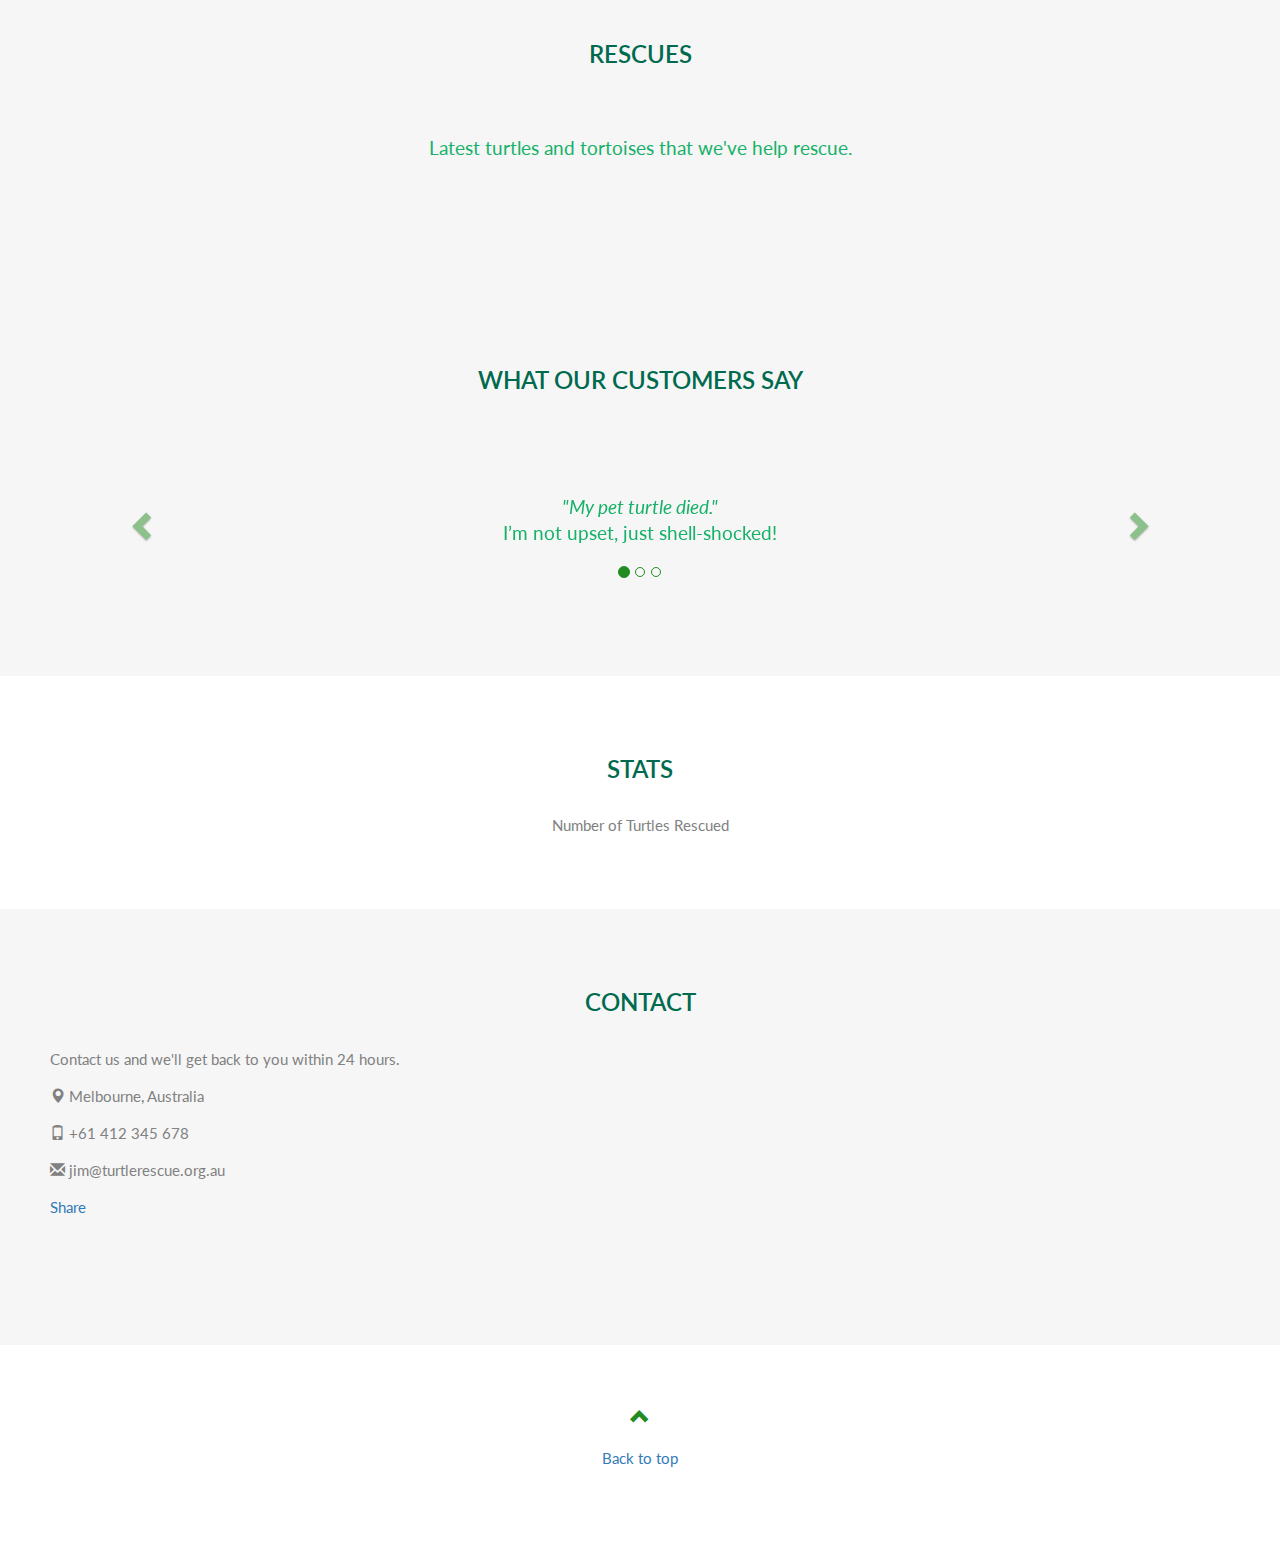
==== commit 8e0ccbc1: "Added responsive avif images for the hero image" ====
--- a/index.html
+++ b/index.html
@@ -63,7 +63,14 @@
         <h1 class="display-4">I like Turtles!</h1>
         <p class="lead">Welcome to my awesome page about Turtles.</p>
         <picture>
-          <source type="image/avif" srcset="ocean-turtle-03-opt.avif">
+          <source type="image/avif"
+            sizes="(max-width: 3840px) 40vw, 1536px"
+            srcset="
+            ocean-turtle-03-opt_e1gxfd_c_scale,w_360.avif 360w,
+            ocean-turtle-03-opt_e1gxfd_c_scale,w_774.avif 774w,
+            ocean-turtle-03-opt_e1gxfd_c_scale,w_1136.avif 1136w,
+            ocean-turtle-03-opt_e1gxfd_c_scale,w_1536.avif 1536w"
+          >
           <source type="image/webp" srcset="ocean-turtle-03-opt.webp">
           <img
             sizes="(max-width: 3840px) 40vw, 1536px"
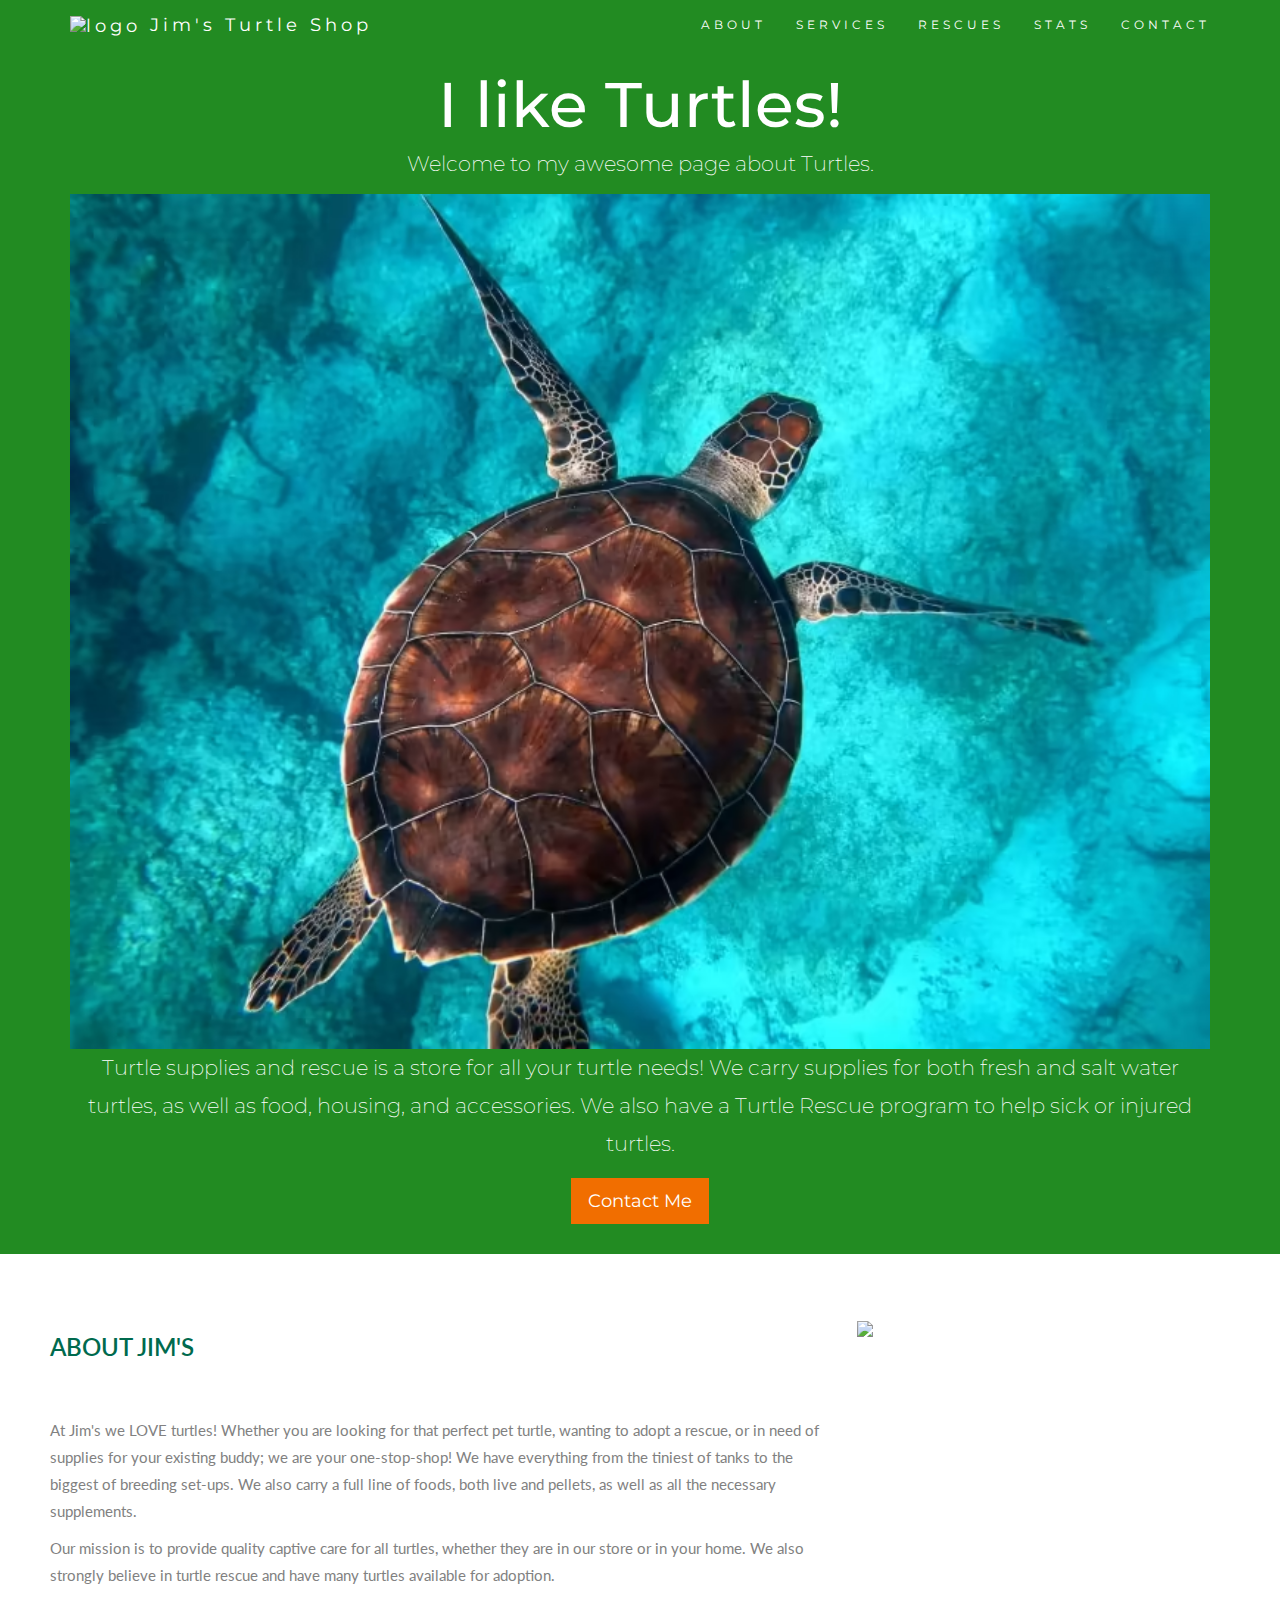
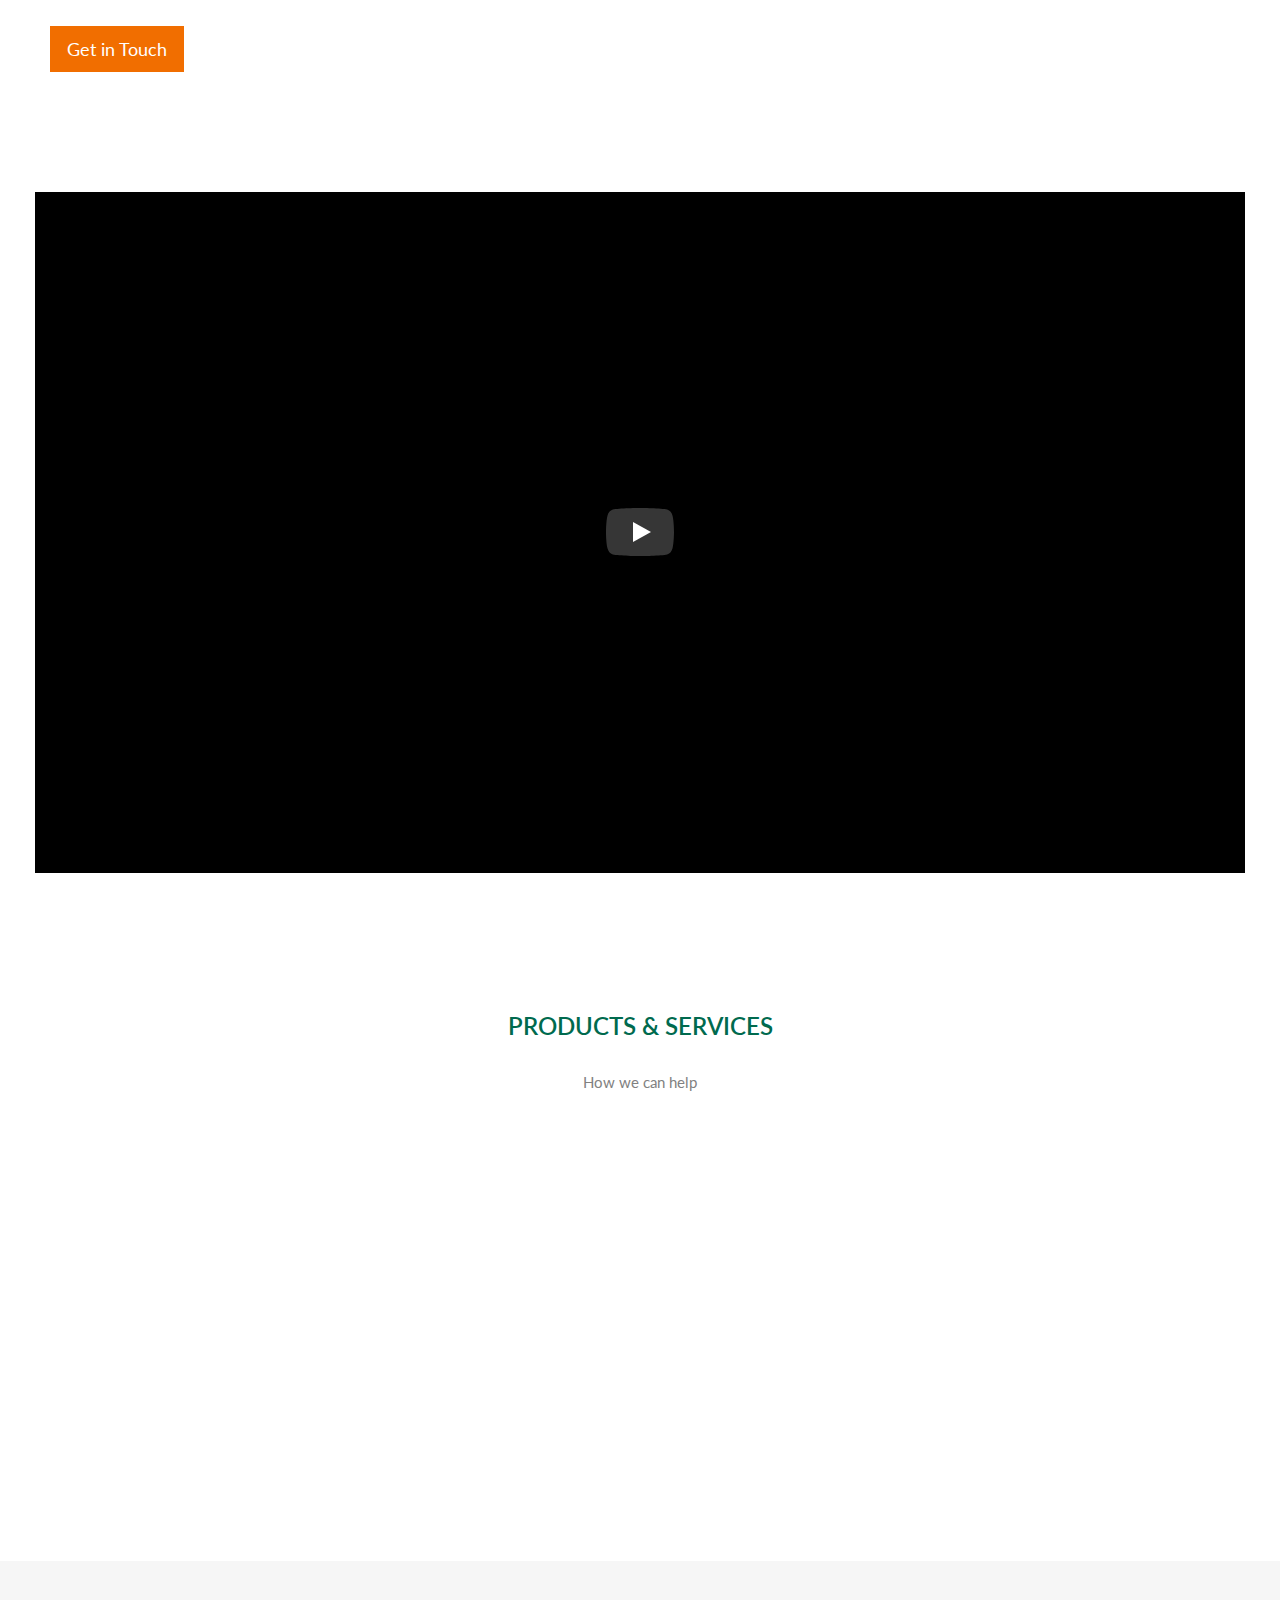
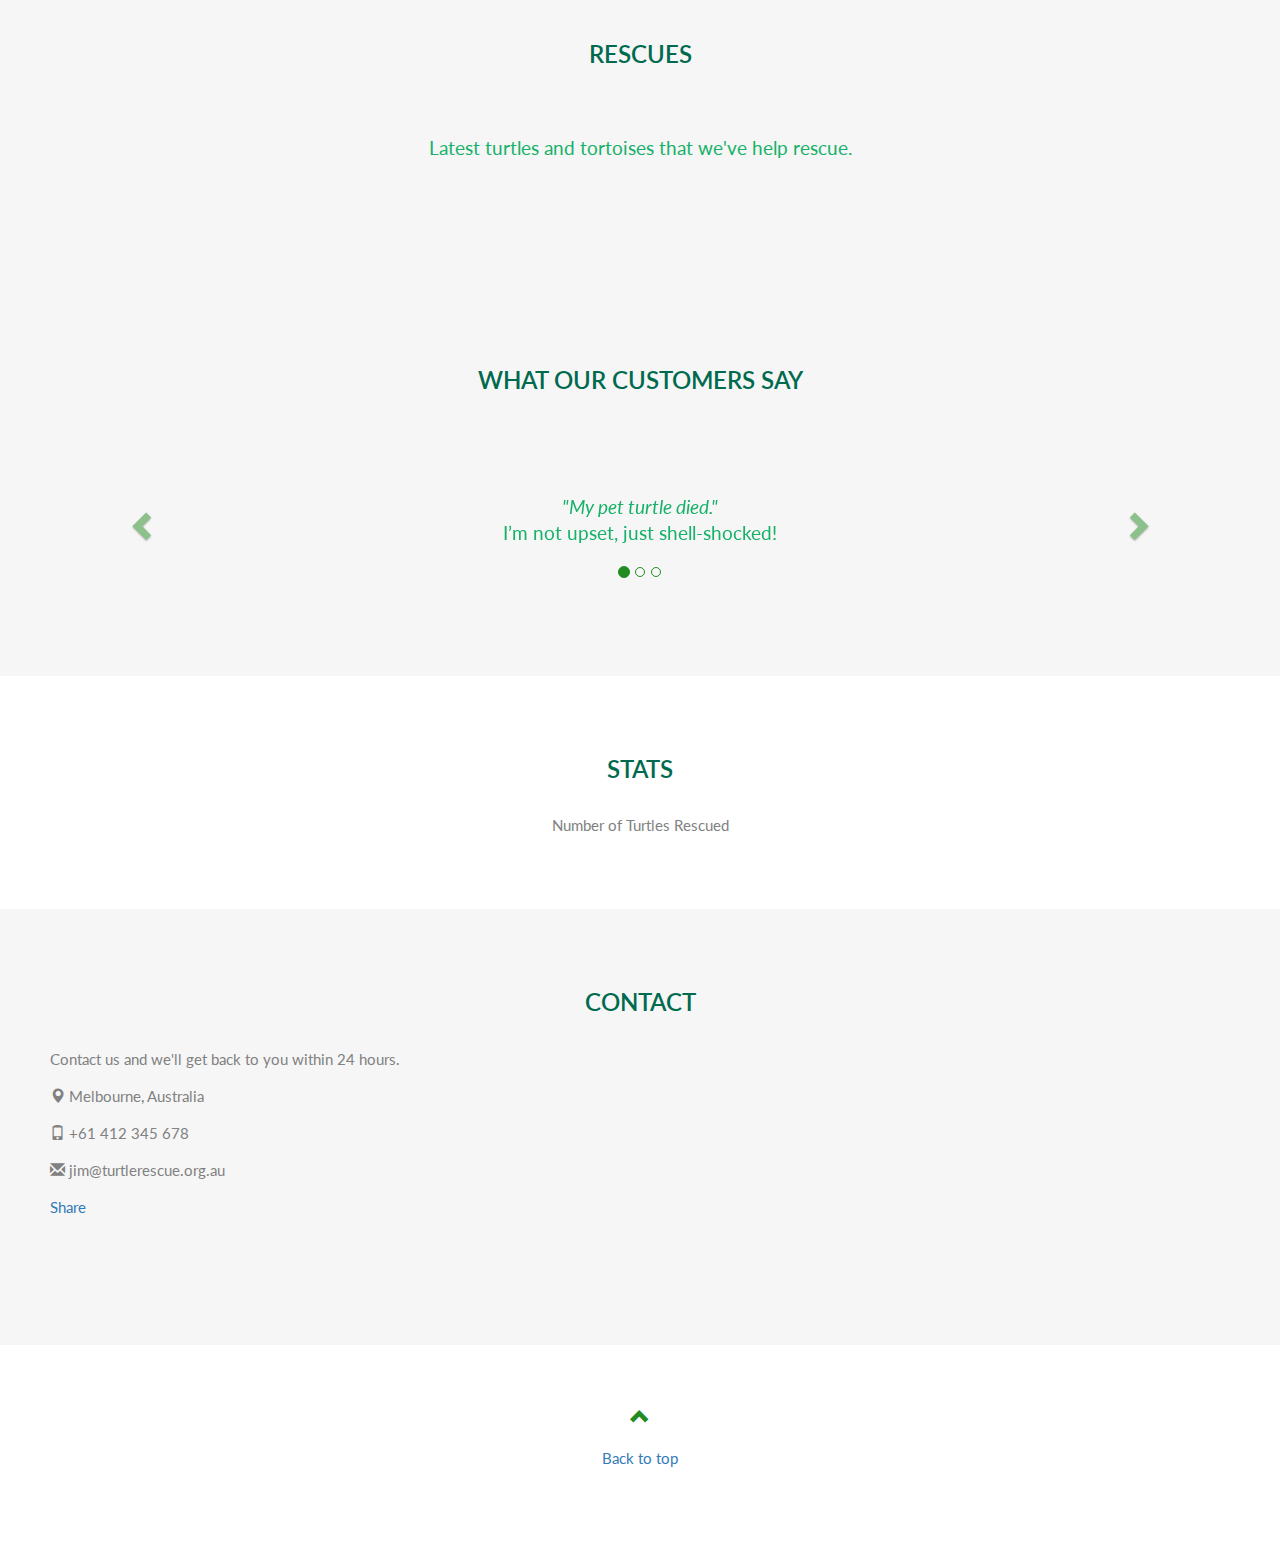
==== commit 5d35e4d8: "Added inline youtube facade" ====
--- a/index.html
+++ b/index.html
@@ -5,21 +5,28 @@
     <meta charset="utf-8" />
     <meta name="viewport" content="width=device-width, initial-scale=1" />
 
+    <link rel="preconnect" href="https://ajax.googleapis.com" />
+    <link rel="preconnect" href="https://fonts.googleapis.com" />
+    <link rel="preconnect" href="https://fonts.gstatic.com" crossorigin />
+    <link rel="preconnect" href="https://static.xx.fbcdn.net" />
+    <link rel="preconnect" href="https://connect.facebook.net" />
+
     <!-- Styles -->
     <link
       rel="stylesheet"
       href="https://maxcdn.bootstrapcdn.com/bootstrap/3.4.1/css/bootstrap.min.css"
     />
-    <link rel="preconnect" href="https://fonts.googleapis.com">
-    <link rel="preconnect" href="https://fonts.gstatic.com" crossorigin>
     <link href="https://fonts.googleapis.com/css2?family=Lato&family=Montserrat&display=swap" rel="stylesheet">
     <link rel="stylesheet" href="styles.css" rel="stylesheet" type="text/css" />
 
     <!-- Javascript -->
     <script src="https://ajax.googleapis.com/ajax/libs/jquery/3.6.0/jquery.min.js"></script>
     <script src="https://maxcdn.bootstrapcdn.com/bootstrap/3.4.1/js/bootstrap.min.js"></script>
+    <!-- Youtube embed -->
+    <script src="lite-yt-embed.js" async></script>
     <!-- import d3 library for displaying the chart -->
-    <script src="https://d3js.org/d3.v3.min.js"></script>
+    <script src="https://d3js.org/d3.v3.min.js" defer></script>
+    <script src="script.js" defer></script>
   </head>
   <body id="myPage" data-spy="scroll" data-target=".navbar" data-offset="60">
     <nav class="navbar navbar-default navbar-fixed-top">
@@ -131,7 +138,7 @@
           >
         </div>
         <div class="col-sm-4">
-          <img src="baby-turtle.gif" />
+          <img src="baby-turtle.gif" loading="lazy" />
         </div>
       </div>
     </div>
@@ -140,11 +147,13 @@
     <div class="container-fluid">
       <div class="row">
         <div class="embed-responsive embed-responsive-16by9">
-          <iframe
+          <lite-youtube videoid="CMNry4PE93Y" videotitle="I Love Turtles"></lite-youtube>
+          <!-- <iframe
             class="embed-responsive-item"
             src="https://www.youtube.com/embed/CMNry4PE93Y?rel=0"
             allowfullscreen
-          ></iframe>
+            loading="lazy"
+          ></iframe> -->
         </div>
       </div>
     </div>
@@ -213,21 +222,21 @@
       <div class="row text-center slideanim">
         <div class="col-sm-4">
           <div class="thumbnail">
-            <img src="ocean-turtle-04.jpg" alt="Tina, Tess, and Tiffany" />
+            <img src="ocean-turtle-04.jpg" alt="Tina, Tess, and Tiffany" loading="lazy" />
             <p><strong>Tina, Tess, and Tiffany</strong></p>
             <p>3 cute baby tortoises</p>
           </div>
         </div>
         <div class="col-sm-4">
           <div class="thumbnail">
-            <img src="ocean-turtle-01.jpg" alt="Tim" />
+            <img src="ocean-turtle-01.jpg" alt="Tim" loading="lazy" />
             <p><strong>Tim</strong></p>
             <p>An older one who ate a plastic straw.</p>
           </div>
         </div>
         <div class="col-sm-4">
           <div class="thumbnail">
-            <img src="ocean-turtle-02.jpg" alt="Tate" />
+            <img src="ocean-turtle-02.jpg" alt="Tate" loading="lazy" />
             <p><strong>Tate</strong></p>
             <p>A strong swimmer who had a sore flipper.</p>
           </div>
@@ -435,7 +444,5 @@
         });
       })
     </script>
-
-    <script src="script.js"></script>
   </body>
 </html>--- a/styles.css
+++ b/styles.css
@@ -299,3 +299,90 @@
     stroke-width: 1;
     shape-rendering: crispEdges;
 }
+
+/* lite youtube embed */
+lite-youtube {
+background-color: #000;
+position: relative;
+display: block;
+contain: content;
+background-position: center center;
+background-size: cover;
+cursor: pointer;
+}
+
+/* gradient */
+lite-youtube::before {
+content: '';
+display: block;
+position: absolute;
+top: 0;
+background-image: url([data-uri]);
+background-position: top;
+background-repeat: repeat-x;
+height: 60px;
+padding-bottom: 50px;
+width: 100%;
+transition: all 0.2s cubic-bezier(0, 0, 0.2, 1);
+}
+
+/* responsive iframe with a 16:9 aspect ratio
+thanks https://css-tricks.com/responsive-iframes/
+*/
+lite-youtube::after {
+content: "";
+display: block;
+padding-bottom: calc(100% / (16 / 9));
+}
+lite-youtube > iframe {
+width: 100%;
+height: 100%;
+position: absolute;
+top: 0;
+left: 0;
+border: 0;
+}
+
+/* play button */
+lite-youtube > .lty-playbtn {
+display: block;
+width: 68px;
+height: 48px;
+position: absolute;
+cursor: pointer;
+transform: translate3d(-50%, -50%, 0);
+top: 50%;
+left: 50%;
+z-index: 1;
+background-color: transparent;
+/* YT's actual play button svg */
+background-image: url('data:image/svg+xml;utf8,<svg xmlns="http://www.w3.org/2000/svg" viewBox="0 0 68 48"><path d="M66.52 7.74c-.78-2.93-2.49-5.41-5.42-6.19C55.79.13 34 0 34 0S12.21.13 6.9 1.55c-2.93.78-4.63 3.26-5.42 6.19C.06 13.05 0 24 0 24s.06 10.95 1.48 16.26c.78 2.93 2.49 5.41 5.42 6.19C12.21 47.87 34 48 34 48s21.79-.13 27.1-1.55c2.93-.78 4.64-3.26 5.42-6.19C67.94 34.95 68 24 68 24s-.06-10.95-1.48-16.26z" fill="red"/><path d="M45 24 27 14v20" fill="white"/></svg>');
+filter: grayscale(100%);
+transition: filter .1s cubic-bezier(0, 0, 0.2, 1);
+border: none;
+}
+
+lite-youtube:hover > .lty-playbtn,
+lite-youtube .lty-playbtn:focus {
+filter: none;
+}
+
+/* Post-click styles */
+lite-youtube.lyt-activated {
+cursor: unset;
+}
+lite-youtube.lyt-activated::before,
+lite-youtube.lyt-activated > .lty-playbtn {
+opacity: 0;
+pointer-events: none;
+}
+
+.lyt-visually-hidden {
+clip: rect(0 0 0 0);
+clip-path: inset(50%);
+height: 1px;
+overflow: hidden;
+position: absolute;
+white-space: nowrap;
+width: 1px;
+}
